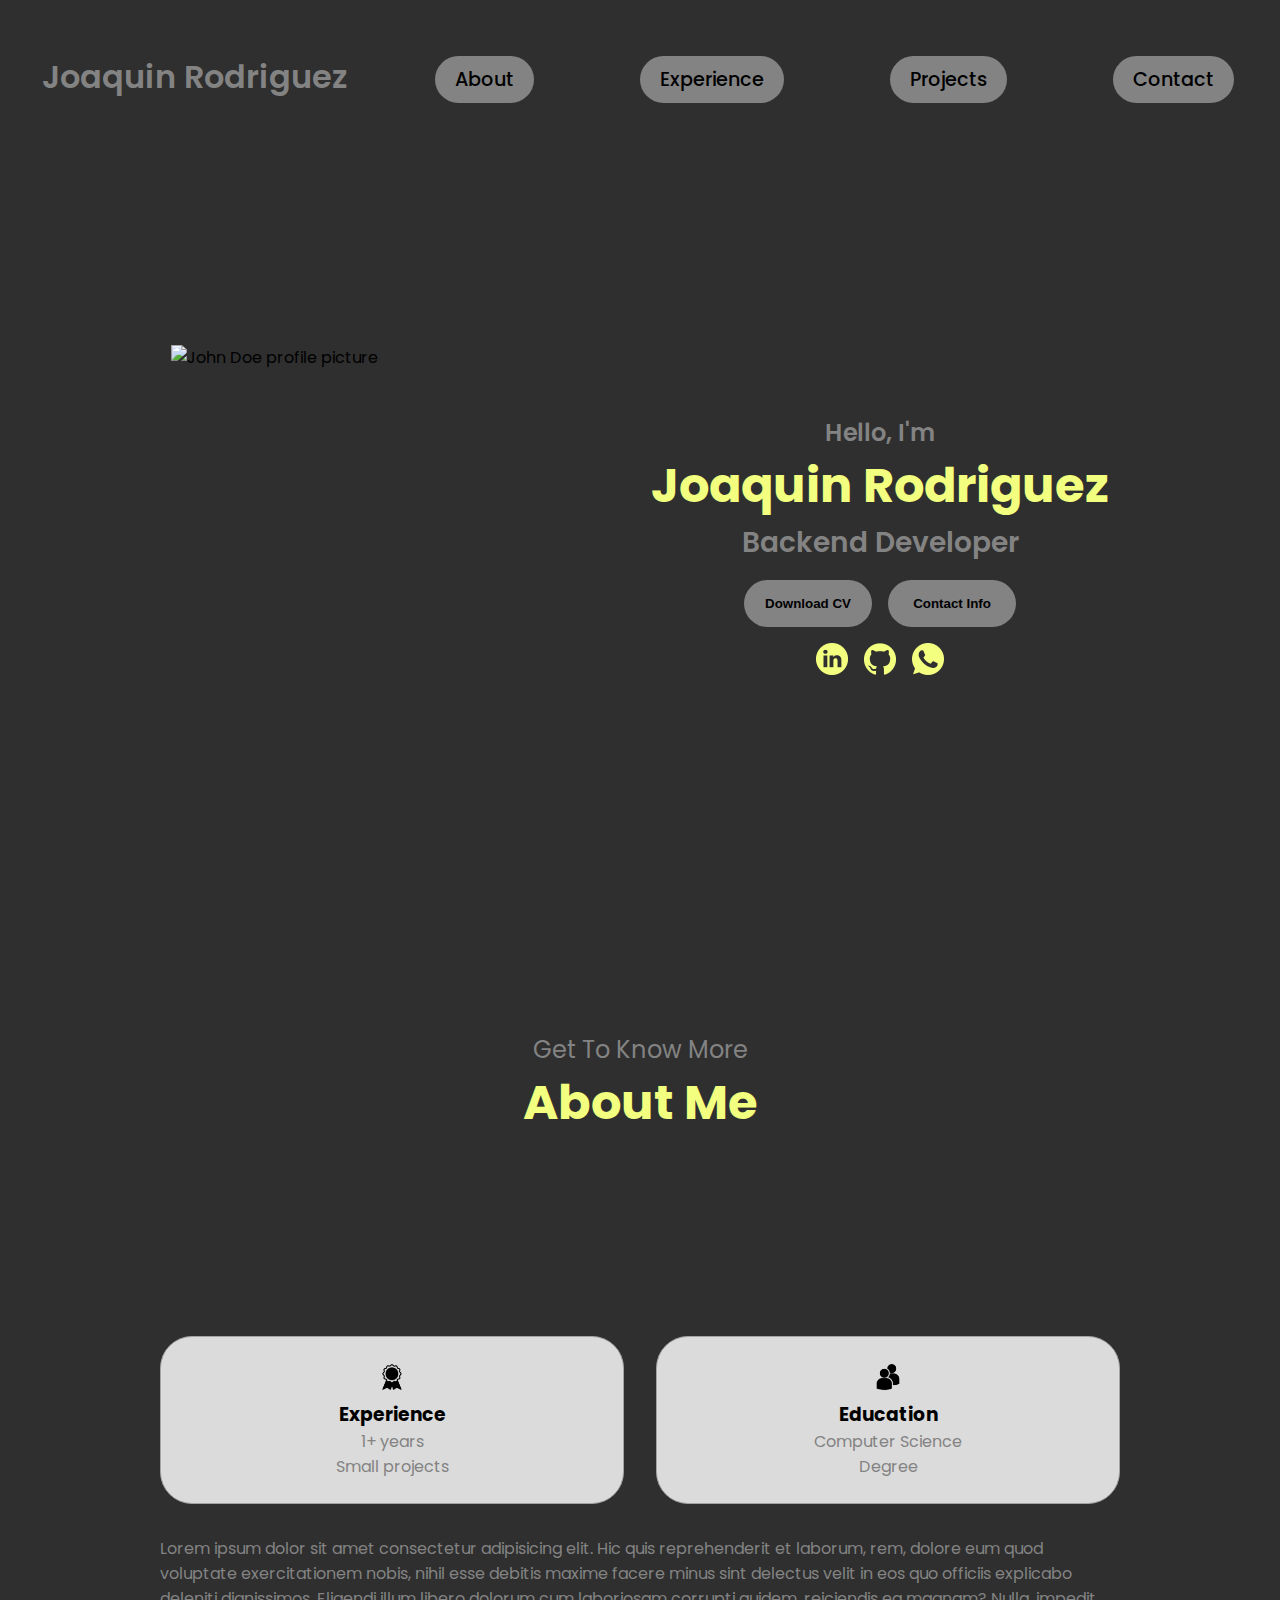
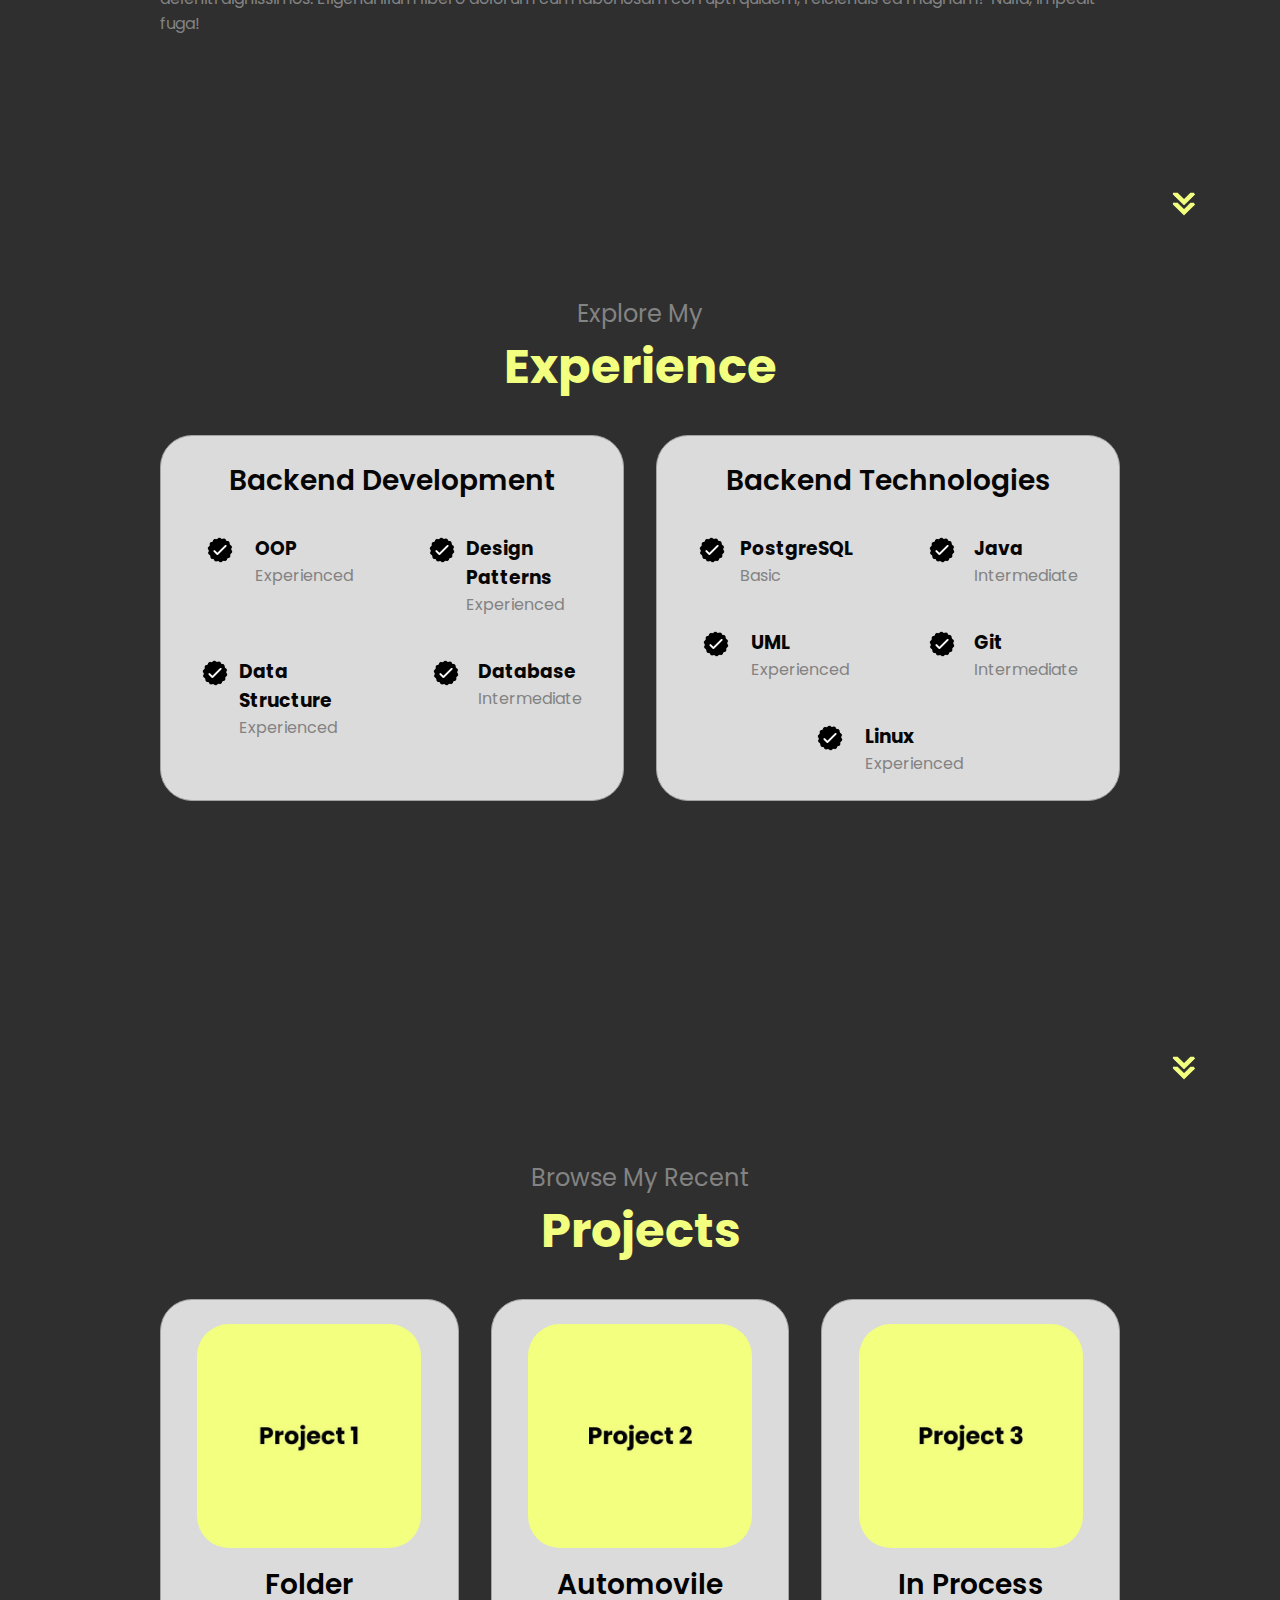
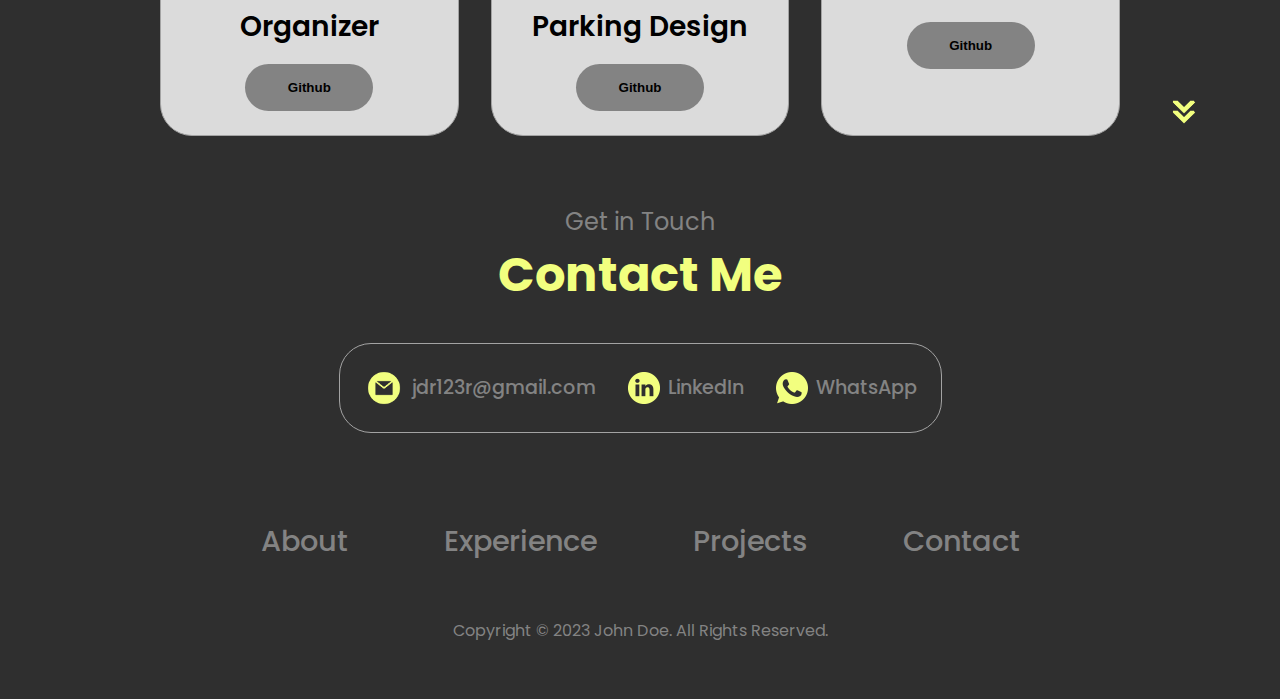
==== index.html @ 4658f5b2 "wip - not finished" ====
<!DOCTYPE html>
<html lang="en">
  <head>
    <meta charset="UTF-8" />
    <meta http-equiv="X-UA-Compatible" content="IE=edge" />
    <meta name="viewport" content="width=device-width, initial-scale=1.0" />
    <title>My Portfolio</title>
    <link rel="stylesheet" href="style.css" />
    <link rel="stylesheet" href="mediaqueries.css" />
  </head>
  <body>
    <nav id="desktop-nav">
      <div class="logo">Joaquin Rodriguez</div>
      <div>
        <ul class="nav-links">
          <li><a href="#about"      class="aboutnav">     About</a></li>
          <li><a href="#experience" class="experiencenav">Experience</a></li>
          <li><a href="#projects"   class="projectsnav">  Projects</a></li>
          <li><a href="#contact"    class="contactnav">   Contact</a></li>
        </ul>
      </div>
    </nav>
    <nav id="hamburger-nav">
      <div class="logo">John Doe</div>
      <div class="hamburger-menu">
        <div class="hamburger-icon" onclick="toggleMenu()">
          <span></span>
          <span></span>
          <span></span>
        </div>
        <div class="menu-links">
          <li><a href="#about" onclick="toggleMenu()">About</a></li>
          <li><a href="#experience" onclick="toggleMenu()">Experience</a></li>
          <li><a href="#projects" onclick="toggleMenu()">Projects</a></li>
          <li><a href="#contact" onclick="toggleMenu()">Contact</a></li>
        </div>
      </div>
    </nav>
    <section id="profile">
      <div class="section__pic-container">
        <img src="./assets/profile-pic.png" alt="John Doe profile picture" />
      </div>
      <div class="section__text">
        <p class="section__text__p1">Hello, I'm</p>
        <h1 class="title">Joaquin Rodriguez</h1>
        <p class="section__text__p2">Backend Developer</p>
        <div class="btn-container">
          <button
            class="btn btn-color-2"
            onclick="window.open('./assets/resume-example.pdf')"
          >
            Download CV
          </button>
          <button class="btn btn-color-1" onclick="location.href='./#contact'">
            Contact Info
          </button>
        </div>
        <div id="socials-container">
          <img
            src="./assets/linkedin.png"
            alt="My LinkedIn profile"
            class="icon"
            onclick= location.href='https://linkedin.com/in/joaco-rodriguez'
          />
          <img
            src="./assets/github.png"
            alt="My Github profile"
            class="icon"
            onclick="location.href= 'https://github.com/itsjoacor';"
          />
          <img
            src="./assets/whatsappicon.png"
            alt="Whstsapp redirecting"
            class="icon"
            onclick= "location.href= 'https://wa.me/+5491121865149/?text=Hi%20There!%20I%20am%20contacting%20you%20in%20regards%20to%20your%20developer%20portfolio./';"
            >
        </div>
      </div>
    </section>
    <section id="about">
      <p class="section__text__p1">Get To Know More</p>
      <h1 class="title">About Me</h1>
      <div class="section-container">
        <div class="about-details-container">
          <div class="about-containers">
            <div class="details-container">
              <img
                src="./assets/experience.png"
                alt="Experience icon"
                class="icon"
              />
              <h3>Experience</h3>
              <p>1+ years<br />Small projects</p>
            </div>
            <div class="details-container">
              <img
                src="./assets/education.png"
                alt="Education icon"
                class="icon"
              />
              <h3>Education</h3>
              <p>Computer Science<br />Degree</p>
            </div>
          </div>
          <div class="text-container">
            <p>
              Lorem ipsum dolor sit amet consectetur adipisicing elit. Hic quis
              reprehenderit et laborum, rem, dolore eum quod voluptate
              exercitationem nobis, nihil esse debitis maxime facere minus sint
              delectus velit in eos quo officiis explicabo deleniti dignissimos.
              Eligendi illum libero dolorum cum laboriosam corrupti quidem,
              reiciendis ea magnam? Nulla, impedit fuga!
            </p>
          </div>
        </div>
      </div>
      <img
        src="./assets/arrow.png"
        alt="Arrow icon"
        class="icon arrow"
        onclick="location.href='./#experience'"
      />
    </section>
    <section id="experience">
      <p class="section__text__p1">Explore My</p>
      <h1 class="title">Experience</h1>
      <div class="experience-details-container">
        <div class="about-containers">
          <div class="details-container">
            <h2 class="experience-sub-title">Backend Development</h2>
            <div class="article-container">
              <article>
                <img
                  src="./assets/checkmark.png"
                  alt="Experience icon"
                  class="icon"
                />
                <div>
                  <h3>OOP</h3>
                  <p>Experienced</p>
                </div>
              </article>
              <article>
                <img
                  src="./assets/checkmark.png"
                  alt="Experience icon"
                  class="icon"
                />
                <div>
                  <h3>Design Patterns</h3>
                  <p>Experienced</p>
                </div>
              </article>
              <article>
                <img
                  src="./assets/checkmark.png"
                  alt="Experience icon"
                  class="icon"
                />
                <div>
                  <h3>Data Structure</h3>
                  <p>Experienced</p>
                </div>
              </article>
              <article>
                <img
                  src="./assets/checkmark.png"
                  alt="Experience icon"
                  class="icon"
                />
                <div>
                  <h3>Database</h3>
                  <p>Intermediate</p>
                </div>
              </article>

            </div>
          </div>
<!-- Starts secondary box-->
          <div class="details-container">
            <h2 class="experience-sub-title">Backend Technologies</h2>
            <div class="article-container">
              <article>
                <img
                  src="./assets/checkmark.png"
                  alt="Experience icon"
                  class="icon"
                />
                <div>
                  <h3>PostgreSQL</h3>
                  <p>Basic</p>
                </div>
              </article>
              <article>
                <img
                  src="./assets/checkmark.png"
                  alt="Experience icon"
                  class="icon"
                />
                <div>
                  <h3>Java</h3>
                  <p>Intermediate</p>
                </div>
              </article>
              <article>
                <img
                  src="./assets/checkmark.png"
                  alt="Experience icon"
                  class="icon"
                />
                <div>
                  <h3>UML</h3>
                  <p>Experienced</p>
                </div>
              </article>
              <article>
                <img
                  src="./assets/checkmark.png"
                  alt="Experience icon"
                  class="icon"
                />
                <div>
                  <h3>Git</h3>
                  <p>Intermediate</p>
                </div>
              </article>
              <article>
                <img
                  src="./assets/checkmark.png"
                  alt="Experience icon"
                  class="icon"
                />
                <div>
                  <h3>Linux</h3>
                  <p>Experienced</p>
                </div>
              </article>
            </div>
          </div>
        
        </div>
      </div>
      <img
        src="./assets/arrow.png"
        alt="Arrow icon"
        class="icon arrow"
        onclick="location.href='./#projects'"
      />
    </section>
    <section id="projects">
      <p class="section__text__p1">Browse My Recent</p>
      <h1 class="title">Projects</h1>
      <div class="experience-details-container">
        <div class="about-containers">
          <div class="details-container color-container">
            <div class="article-container">
              <img
                src="./assets/project-1.jpg"
                alt="Project 1"
                class="project-img"
              />
            </div>
            <h2 class="experience-sub-title project-title">Folder Organizer</h2>
            <div class="btn-container">
              <button
                class="btn btn-color-2 project-btn"
                onclick="location.href='https://github.com/itsjoacor/FolderOrganizer';"
              >
                Github
              </button>
            </div>
          </div>
          <div class="details-container color-container">
            <div class="article-container">
              <img
                src="./assets/project-2.jpg"
                alt="Project 2"
                class="project-img"
              />
            </div>
            <h2 class="experience-sub-title project-title">Automovile Parking Design</h2>
            <div class="btn-container">
              <button
                class="btn btn-color-2 project-btn"
                onclick="location.href='https://github.com/itsjoacor/SEM';"
              >
                Github
              </button>
            </div>
          </div>
          <div class="details-container color-container">
            <div class="article-container">
              <img
                src="./assets/project-3.jpg"
                alt="Project 3"
                class="project-img"
              />
            </div>
            <h2 class="experience-sub-title project-title">In Process</h2>
            <div class="btn-container">
              <button
                class="btn btn-color-2 project-btn"
                onclick="location.href='https://github.com/'"
              >
                Github
              </button>
            </div>
          </div>
        </div>
      </div>
      <img
        src="./assets/arrow.png"
        alt="Arrow icon"
        class="icon arrow"
        onclick="location.href='./#contact'"
      />
    </section>
    <section id="contact">
      <p class="section__text__p1">Get in Touch</p>
      <h1 class="title">Contact Me</h1>
      <div class="contact-info-upper-container">
        <div class="contact-info-container">
          <img
            src="./assets/email.png"
            alt="Email icon"
            class="icon contact-icon email-icon"
          />
          <p><a href="mailto:jdr123r@gmail.com">jdr123r@gmail.com</a></p>
        </div>
        <div class="contact-info-container">
          <img
            src="./assets/linkedin.png"
            alt="LinkedIn icon"
            class="icon contact-icon"
          />
          <p><a href="https://linkedin.com/in/joaco-rodriguez">LinkedIn</a></p>
        </div>
        <div class="contact-info-container">
          <img
            src="./assets/whatsappicon.png"
            alt="Whatsapp icon"
            class="icon contact-icon"
          />
          <p><a href="https://wa.me/+5491121865149/?text=Hi%20There!%20I%20am%20contacting%20you%20in%20regards%20to%20your%20developer%20portfolio./
            ">WhatsApp</a></p>
        </div>
      </div>
    </section>
    <footer>
      <nav>
        <div class="nav-links-container">
          <ul class="nav-links">
            <li><a href="#about">About</a></li>
            <li><a href="#experience">Experience</a></li>
            <li><a href="#projects">Projects</a></li>
            <li><a href="#contact">Contact</a></li>
          </ul>
        </div>
      </nav>
      <p>Copyright &#169; 2023 John Doe. All Rights Reserved.</p>
    </footer>
    <script src="script.js"></script>
  </body>
</html>
---- style.css ----
/* GENERAL */

@import url("https://fonts.googleapis.com/css2?family=Poppins:wght@300;400;500;600&display=swap");

* {
  margin: 0;
  padding: 0;
}

body {
  font-family: "Poppins", sans-serif;
  background-color: rgb(47, 47, 47);
}

html {
  scroll-behavior: smooth;
}

p {
  color: rgb(131, 131, 131);
}

h1{
  color: rgb(242, 255, 127);
}

/*h3{
 color: rgb(242, 255, 127);
}*/


/* TRANSITION */

a,
.btn {
  transition: all 300ms ease;
}


/* DESKTOP NAV */
a {
  color: rgb(131, 131, 131);
  text-decoration: none;
  text-decoration-color: rgb(242, 255, 127);
  padding-inline: 10;
  font-weight: 500;
  
}

a:hover {
  color: rgb(242, 255, 127);
  text-decoration: none;
  text-underline-offset: 1rem;
  text-decoration-color: rgb(242, 255, 127);
}

nav,
.nav-links{
  display: flex;
}

nav {
  justify-content: space-around;
  align-items: center;
  height: 17vh;
  color: rgb(131, 131, 131);
}

.nav-links{
  gap: 6rem;
  list-style: none;
  font-size: 1.8rem;
  
}
.aboutnav, .experiencenav, .projectsnav, .contactnav{
  padding: 10px 20px;
  font-size: 1.2rem;
  font-weight: 500;
  color: black;
  background-color: rgb(131, 131, 131);;
  text-align: center;
  text-decoration: none;
  border-radius: 26px; /* Half of the height to make it fully rounded on top and bottom */
  border: none;
  cursor: pointer;
  transition: background-color 0.3s;
  margin: 5px; /* Adding some space between the buttons */

}
.aboutnav:hover, .experiencenav:hover, .projectsnav:hover, .contactnav:hover{
  background-color:rgb(242, 255, 127);
  color: black;

}



.logo {
  font-size: 2rem;
  font-weight: 600;
}

.logo:hover {
  cursor: default;
}

/* HAMBURGER MENU */

#hamburger-nav {
  display: none;
}

.hamburger-menu {
  position: relative;
  display: inline-block;
}

.hamburger-icon {
  display: flex;
  flex-direction: column;
  justify-content: space-between;
  height: 24px;
  width: 30px;
  cursor: pointer;
}

.hamburger-icon span {
  width: 100%;
  height: 2px;
  background-color: rgb(242, 255, 127);
  transition: all 0.3 ease-in-out;
}

.menu-links {
  position: absolute;
  top: 100%;
  right: 0;
  background-color: rgb(63, 60, 60);
  width: fit-content;
  max-height: 0;
  overflow: hidden;
  transition: all 0.3 ease-in-out;
}

.menu-links a {
  display: block;
  padding: 10px;
  text-align: center;
  font-size: 1.5rem;
  color: rgb(131, 131, 131);
  text-decoration: none;
  transition: all 0.3 ease-in-out;

}

.menu-links a:hover{
  color: rgb(242, 255, 127);
  text-decoration: underline;
  text-underline-offset: 1rem;
  text-decoration-color: rgb(242, 255, 127);
}

.menu-links li {
  list-style: none;
}

.menu-links.open {
  max-height: 300px;
}

.hamburger-icon.open span:first-child {
  transform: rotate(45deg) translate(10px, 5px);
}

.hamburger-icon.open span:nth-child(2) {
  opacity: 0;
}

.hamburger-icon.open span:last-child {
  transform: rotate(-45deg) translate(10px, -5px);
}

.hamburger-icon span:first-child {
  transform: none;
}

.hamburger-icon span:first-child {
  opacity: 1;
}

.hamburger-icon span:first-child {
  transform: none;
}

/* SECTIONS */

section {
  padding-top: 4vh;
  height: 96vh;
  margin: 0 10rem;
  box-sizing: border-box;
  min-height: fit-content;
}

.section-container {
  display: flex;
}

/* PROFILE SECTION */

#profile {
  display: flex;
  justify-content: center;
  gap: 5rem;
  height: 80vh;
}

.section__pic-container {
  display: flex;
  height: 400px;
  width: 400px;
  margin: auto 0;
}

.section__text {
  align-self: center;
  text-align: center;
}

.section__text p {
  font-weight: 600;
}

.section__text__p1 {
  text-align: center;
  font-size: 1.5rem;
}

.section__text__p2 {
  font-size: 1.75rem;
  margin-bottom: 1rem;
}

.title {
  font-size: 3rem;
  text-align: center;
  margin-bottom: none;
  margin-top: none;
}

#socials-container {
  display: flex;
  justify-content: center;
  margin-top: 1rem;
  gap: 1rem;
}

/* ICONS */

.icon {
  cursor: pointer;
  height: 2rem;
  color: rgb(242, 255, 127);
}

/* BUTTONS */

.btn-container {
  display: flex;
  justify-content: center;
  gap: 1rem;
}

.btn {
  font-weight: 600;
  transition: all 300ms ease;
  padding: 1rem;
  width: 8rem;
  border-radius: 2rem;
}

.btn-color-1,
.btn-color-2 {

  border: rgb(40, 39, 39);
  background-color: rgb(131, 131, 131)
}

.btn-color-1:hover,
.btn-color-2:hover {
  cursor: pointer;
  background-color: rgb(242, 255, 127);
}

.btn-container {
  gap: 1rem;
}

/* ABOUT SECTION */

#about {
  position: relative;
}

.about-containers {
  gap: 2rem;
  margin-bottom: 2rem;
  margin-top: 2rem;
}

.about-details-container {
  justify-content: center;
  flex-direction: column;
}

.about-containers,
.about-details-container {
  display: flex;
}

.about-pic {
  border-radius: 2rem;
}

.arrow {
  position: absolute;
  right: -5rem;
  bottom: 2.5rem;
}

.details-container {
  padding: 1.5rem;
  flex: 1;
  background: rgb(219, 219, 219);
  border-radius: 2rem;
  border: rgb(10, 10, 10) 0.1rem solid;
  border-color: rgb(163, 163, 163);
  text-align: center;
}

.section-container {
  gap: 4rem;
  height: 80%;
}

.section__pic-container {
  height: 400px;
  width: 400px;
  margin: auto 0;
}

/* EXPERIENCE SECTION */

#experience {
  position: relative;
  margin-bottom: 0px;
}

.experience-sub-title {
  color: rgb(7, 6, 6);
  font-weight: 600;
  font-size: 1.75rem;
  margin-bottom: 2rem;
}

.experience-details-container {
  display: flex;
  justify-content: center;
  flex-direction: column;
  color: rgb(7, 6, 6);

}

.article-container {
  display: flex;
  text-align: initial;
  flex-wrap: wrap;
  flex-direction: row;
  gap: 2.5rem;
  justify-content: space-around;
}

article {
  display: flex;
  width: 10rem;
  justify-content: space-around;
  gap: 0.5rem;
}

article .icon {
  cursor: default;
}

/* PROJECTS SECTION */

#projects {
  position: relative;
}

.color-container {
  border-color: rgb(163, 163, 163);
  background: rgb(219, 219, 219);
}

.project-img {
  border-radius: 2rem;
  width: 90%;
  height: 90%;
}

.project-title {
  margin: 1rem;
  color: black;
}

.project-btn {
  color: black;
  border-color: rgb(163, 163, 163);
}

/* CONTACT */

#contact {
  display: flex;
  justify-content: center;
  flex-direction: column;
  height: 70vh;
}

.contact-info-upper-container {
  display: flex;
  justify-content: center;
  border-radius: 2rem;
  border: rgb(53, 53, 53) 0.1rem solid;
  border-color: rgb(163, 163, 163);
  background: (250, 250, 250);
  margin: 2rem auto;
  padding: 0.5rem;
}

.contact-info-container {
  display: flex;
  align-items: center;
  justify-content: center;
  gap: 0.5rem;
  margin: 1rem;
}

.contact-info-container p {
  font-size: larger;
}

.contact-icon {
  cursor: default;
}

.email-icon {
  height: 2.5rem;
}

/* FOOTER SECTION */

footer {
  height: 26vh;
  margin: 0 1rem;
}

footer p {
  text-align: center;
}
---- mediaqueries.css ----
@media screen and (max-width: 1400px) {
  #profile {
    height: 83vh;
    margin-bottom: 6rem;
  }
  .about-containers {
    flex-wrap: wrap;
  }
  #contact,
  #projects {
    height: fit-content;
  }
}

@media screen and (max-width: 1200px) {
  #desktop-nav {
    display: none;
  }
  #hamburger-nav {
    display: flex;
  }
  #experience,
  .experience-details-container {
    margin-top: 2rem;
  }
  #profile,
  .section-container {
    display: block;
  }
  .arrow {
    display: none;
  }
  section,
  .section-container {
    height: fit-content;
  }
  section {
    margin: 0 5%;
  }
  .section__pic-container {
    width: 275px;
    height: 275px;
    margin: 0 auto 2rem;
  }
  .about-containers {
    margin-top: 0;
  }
}

@media screen and (max-width: 600px) {
  #contact,
  footer {
    height: 40vh;
  }
  #profile {
    height: 83vh;
    margin-bottom: 0;
  }
  article {
    font-size: 1rem;
  }
  footer nav {
    height: fit-content;
    margin-bottom: 2rem;
  }
  .about-containers,
  .contact-info-upper-container,
  .btn-container {
    flex-wrap: wrap;
  }
  .contact-info-container {
    margin: 0;
  }
  .contact-info-container p,
  .nav-links li a {
    font-size: 1rem;
  }
  .experience-sub-title {
    font-size: 1.25rem;
  }
  .logo {
    font-size: 1.5rem;
  }
  .nav-links {
    flex-direction: column;
    gap: 0.5rem;
    text-align: center;
  }
  .section__pic-container {
    width: auto;
    height: 46vw;
    justify-content: center;
  }
  .section__text__p2 {
    font-size: 1.25rem;
  }
  .title {
    font-size: 2rem;
  }
  .text-container {
    text-align: justify;
  }
}
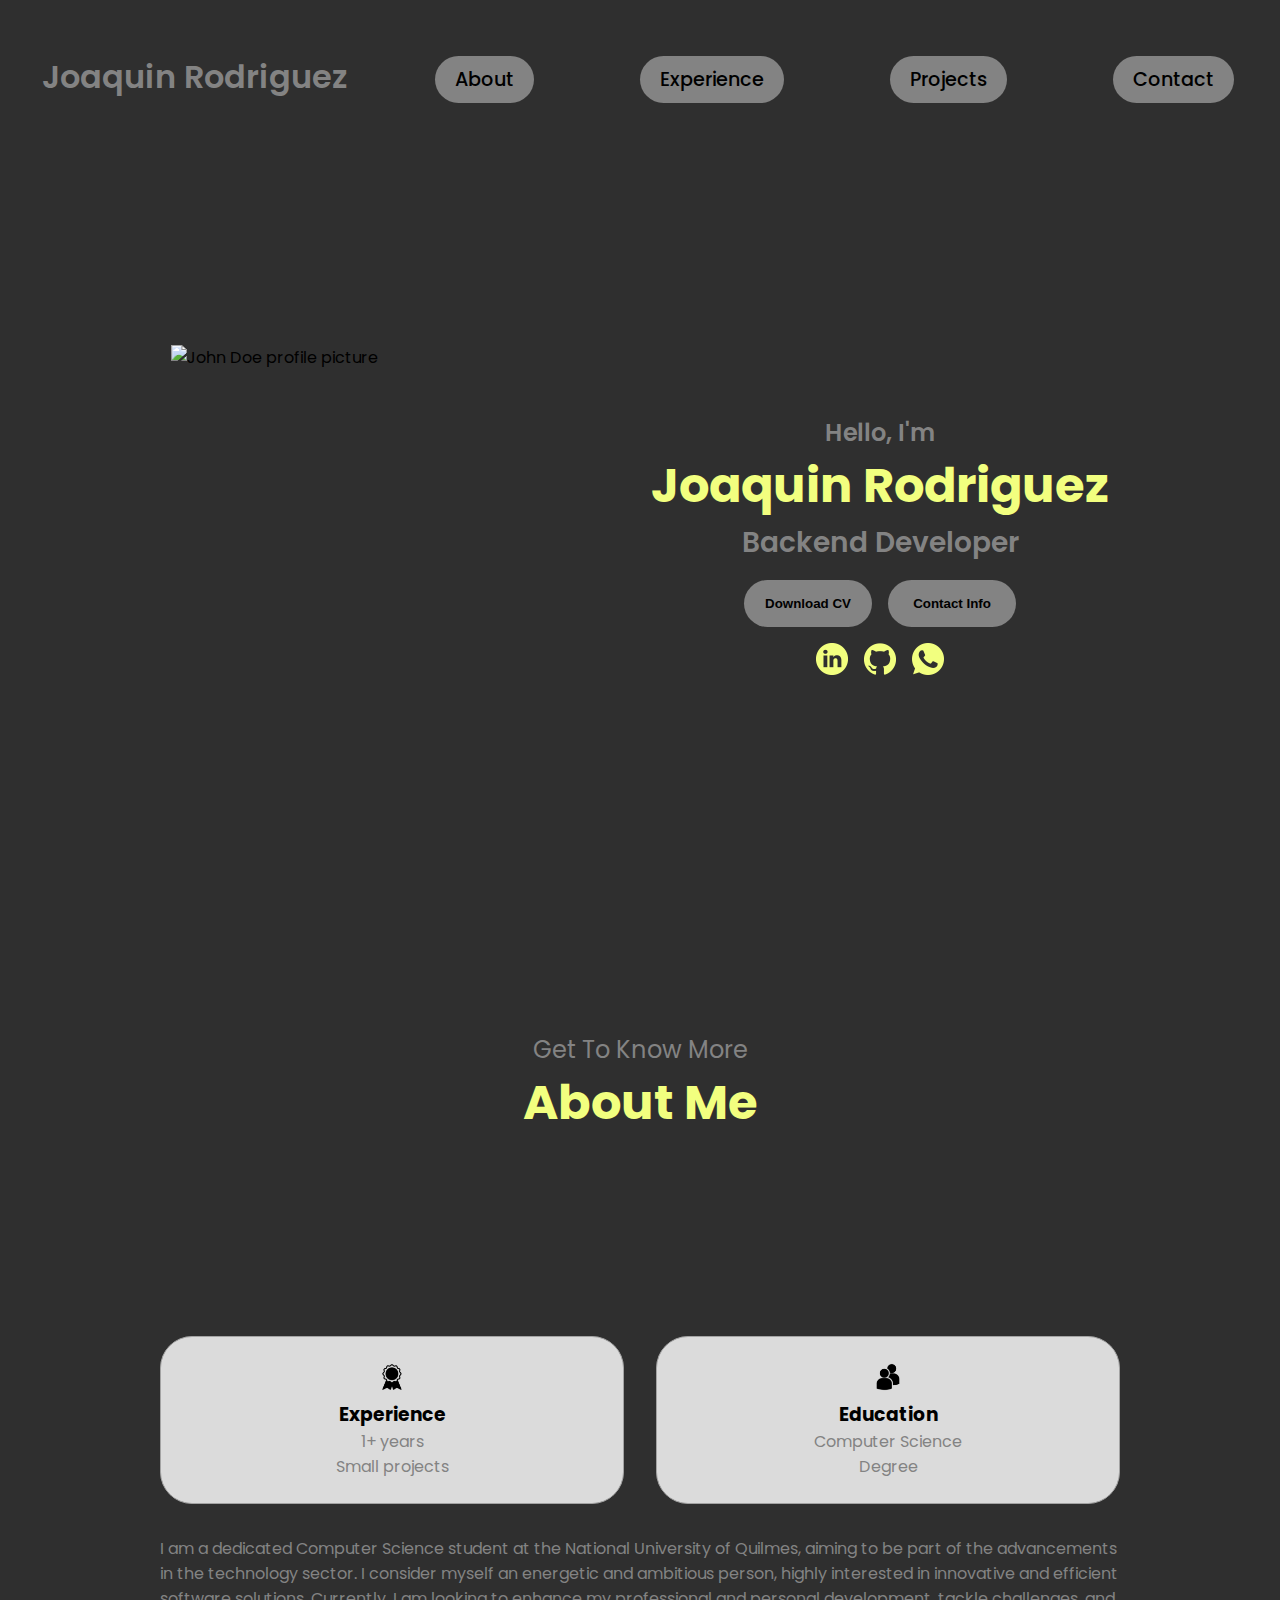
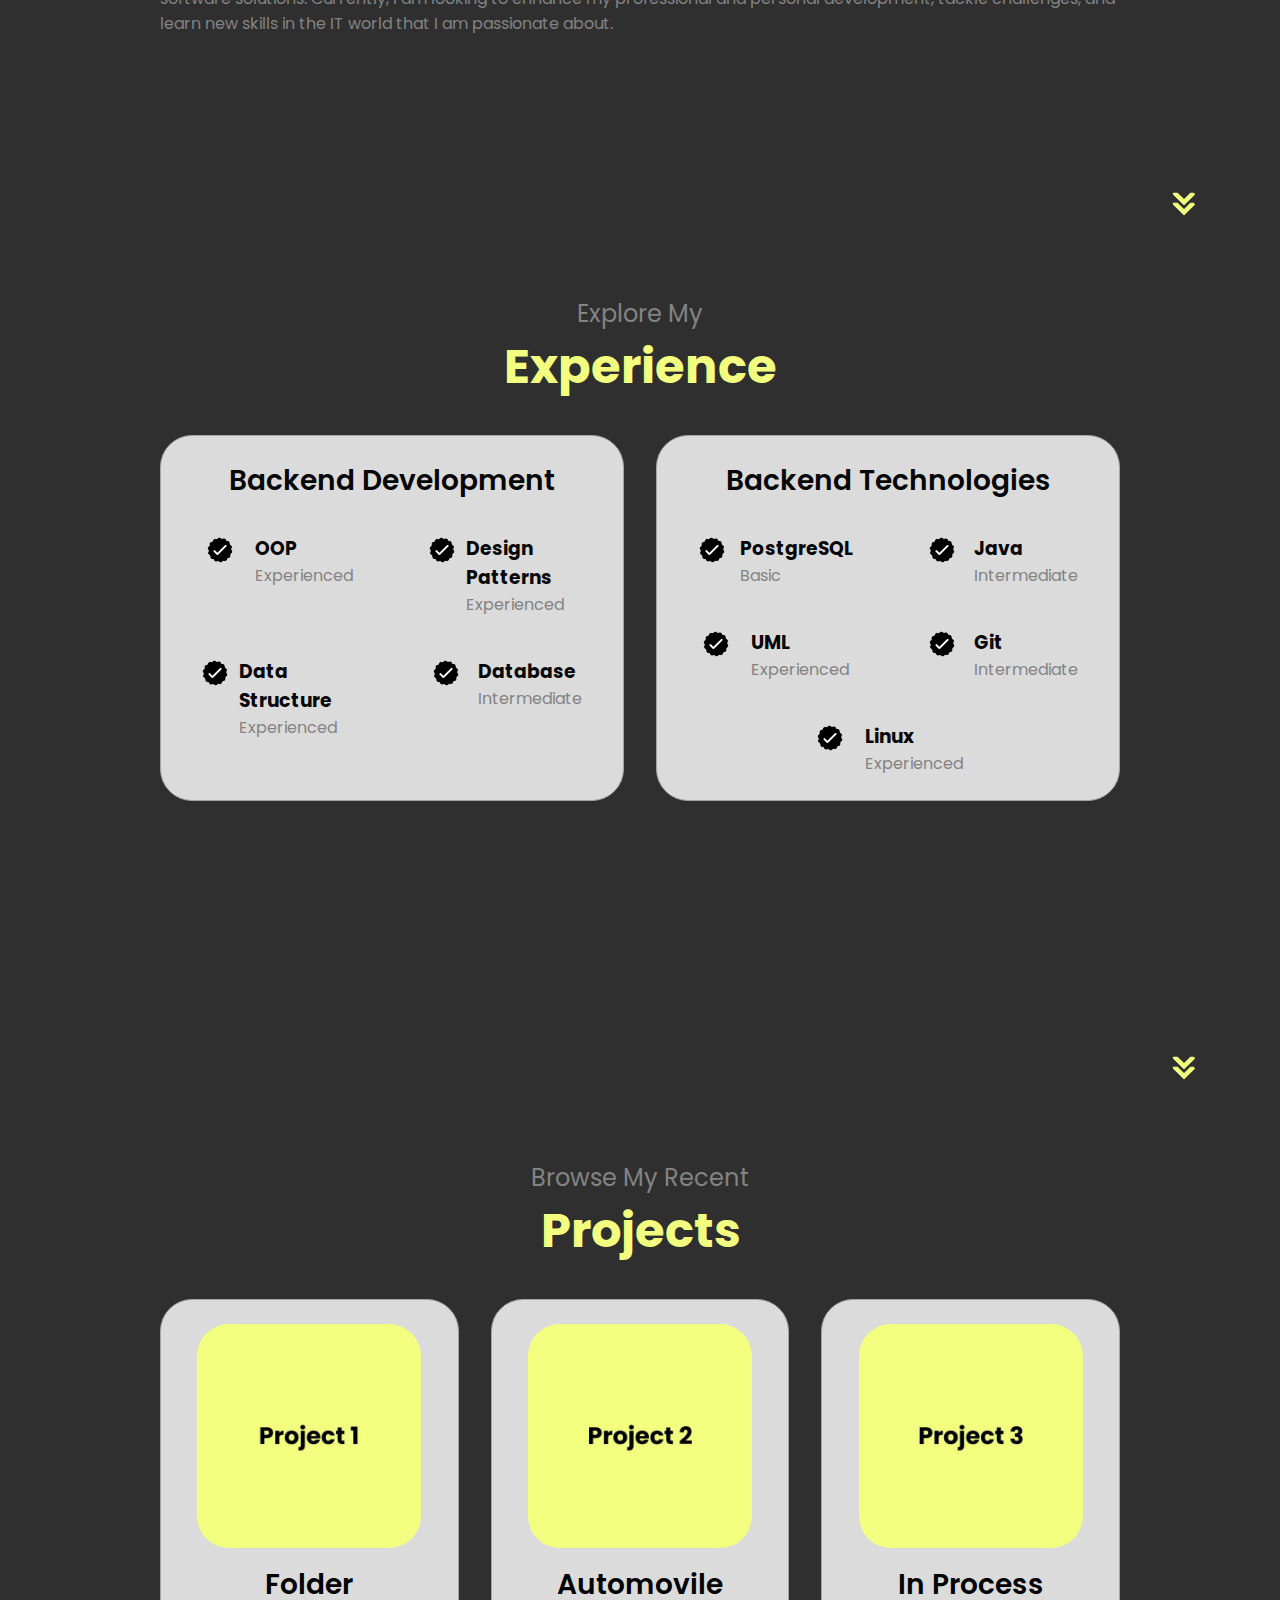
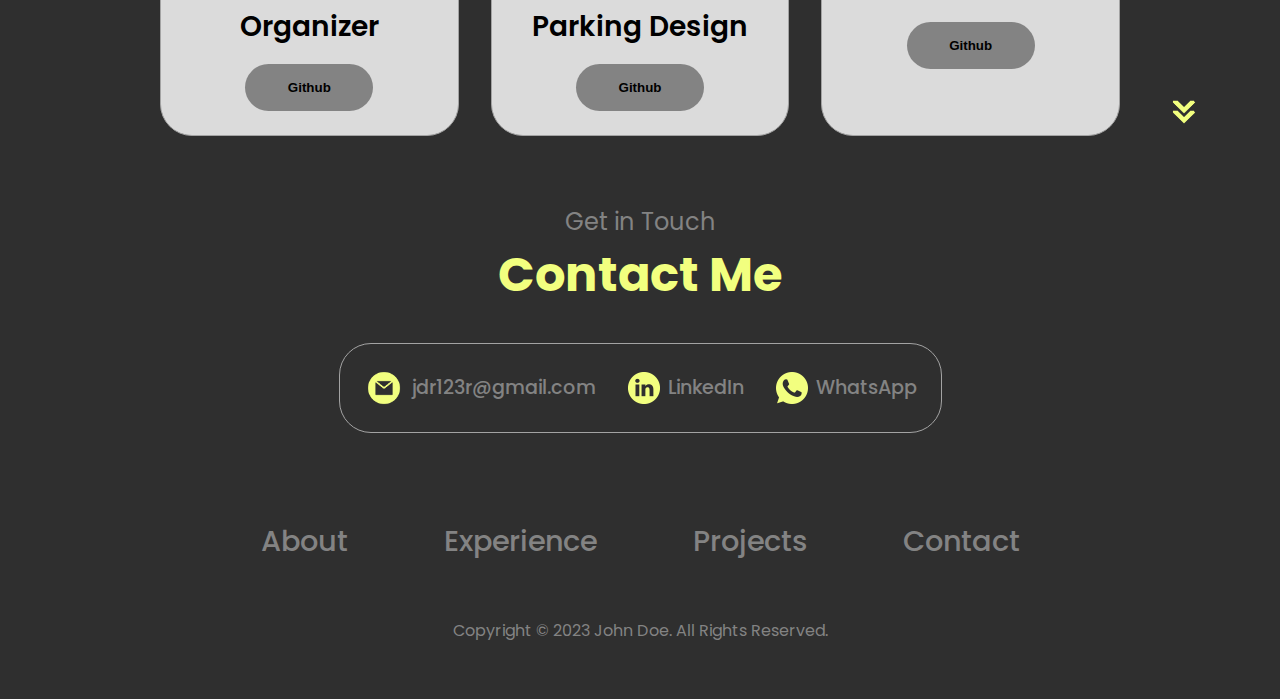
==== commit f4ecd888: "Update index.html" ====
--- a/index.html
+++ b/index.html
@@ -21,7 +21,7 @@
       </div>
     </nav>
     <nav id="hamburger-nav">
-      <div class="logo">John Doe</div>
+      <div class="logo">Joaquin Rodriguez</div>
       <div class="hamburger-menu">
         <div class="hamburger-icon" onclick="toggleMenu()">
           <span></span>
@@ -104,12 +104,11 @@
           </div>
           <div class="text-container">
             <p>
-              Lorem ipsum dolor sit amet consectetur adipisicing elit. Hic quis
-              reprehenderit et laborum, rem, dolore eum quod voluptate
-              exercitationem nobis, nihil esse debitis maxime facere minus sint
-              delectus velit in eos quo officiis explicabo deleniti dignissimos.
-              Eligendi illum libero dolorum cum laboriosam corrupti quidem,
-              reiciendis ea magnam? Nulla, impedit fuga!
+              I am a dedicated Computer Science student at the National University of Quilmes, 
+              aiming to be part of the advancements in the technology sector. 
+              I consider myself an energetic and ambitious person, highly interested in innovative and efficient software solutions.
+              Currently, I am looking to enhance my professional and personal development, tackle challenges, 
+              and learn new skills in the IT world that I am passionate about.
             </p>
           </div>
         </div>
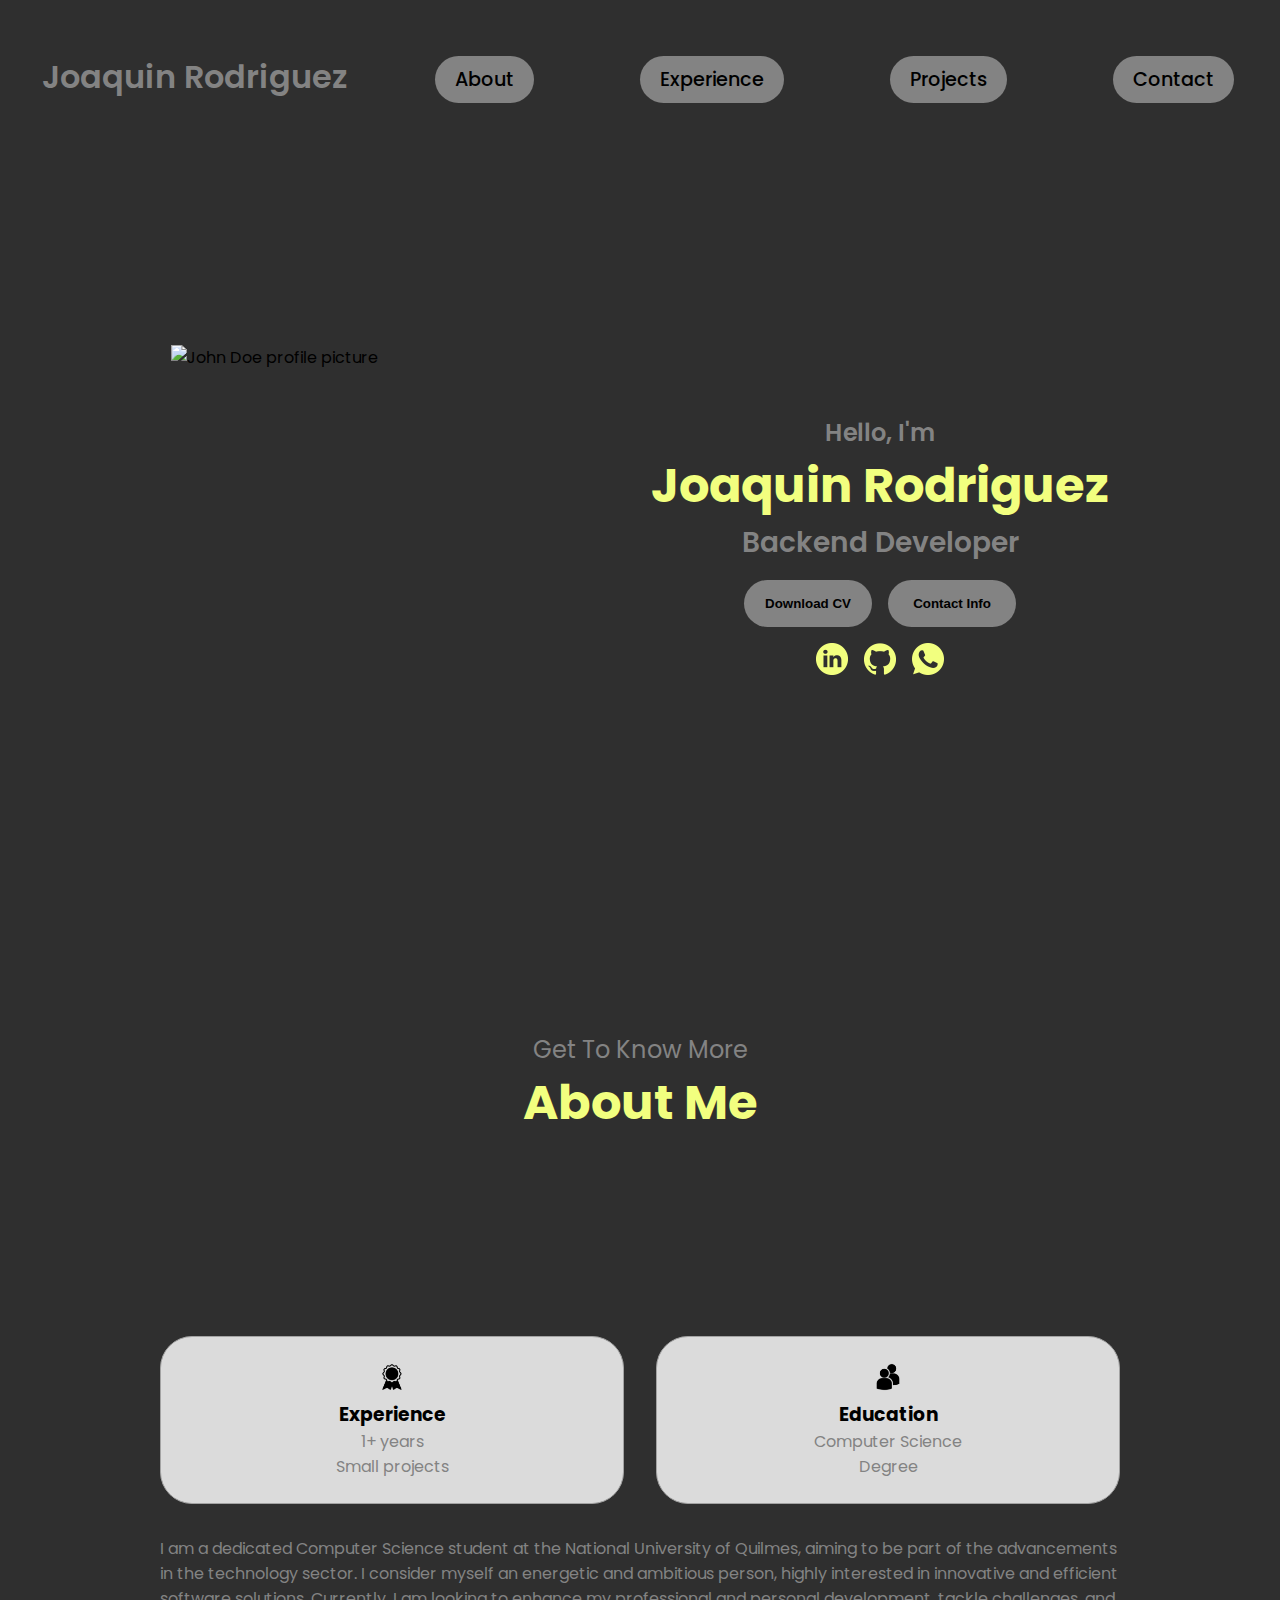
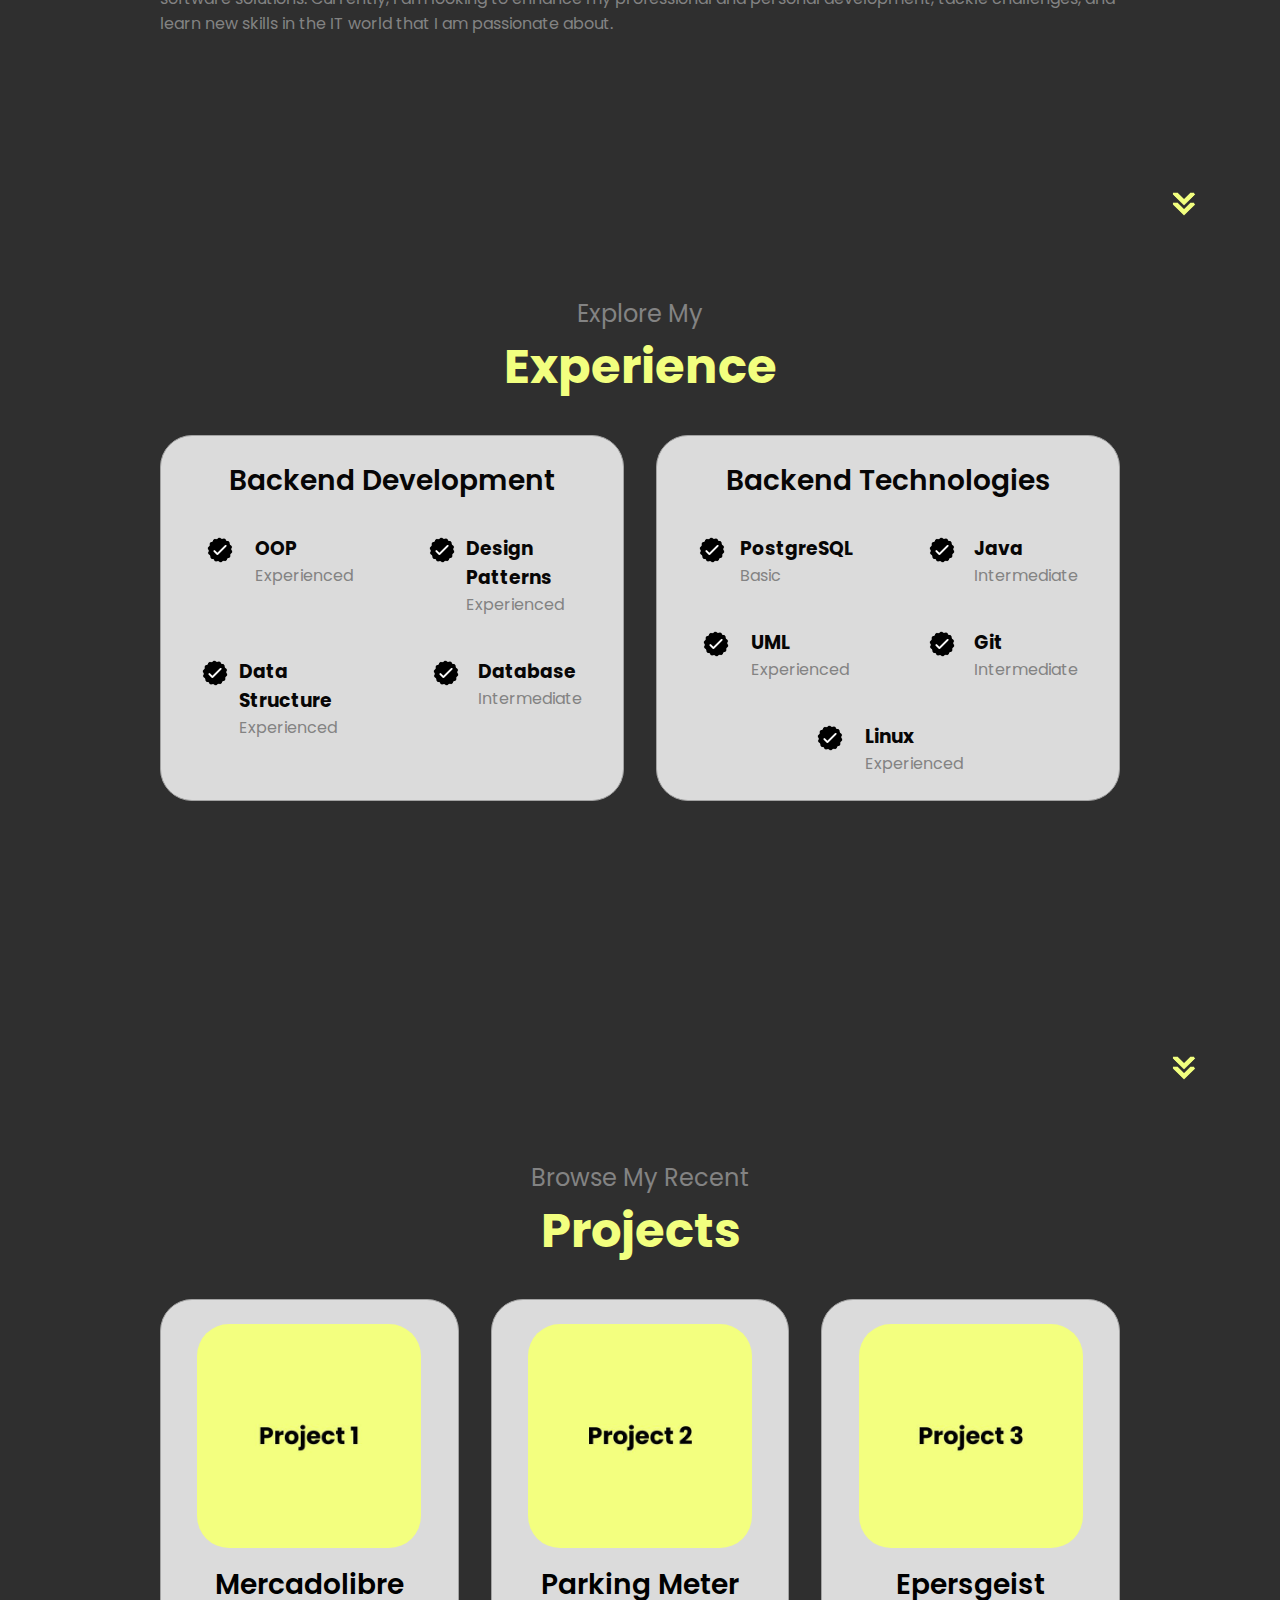
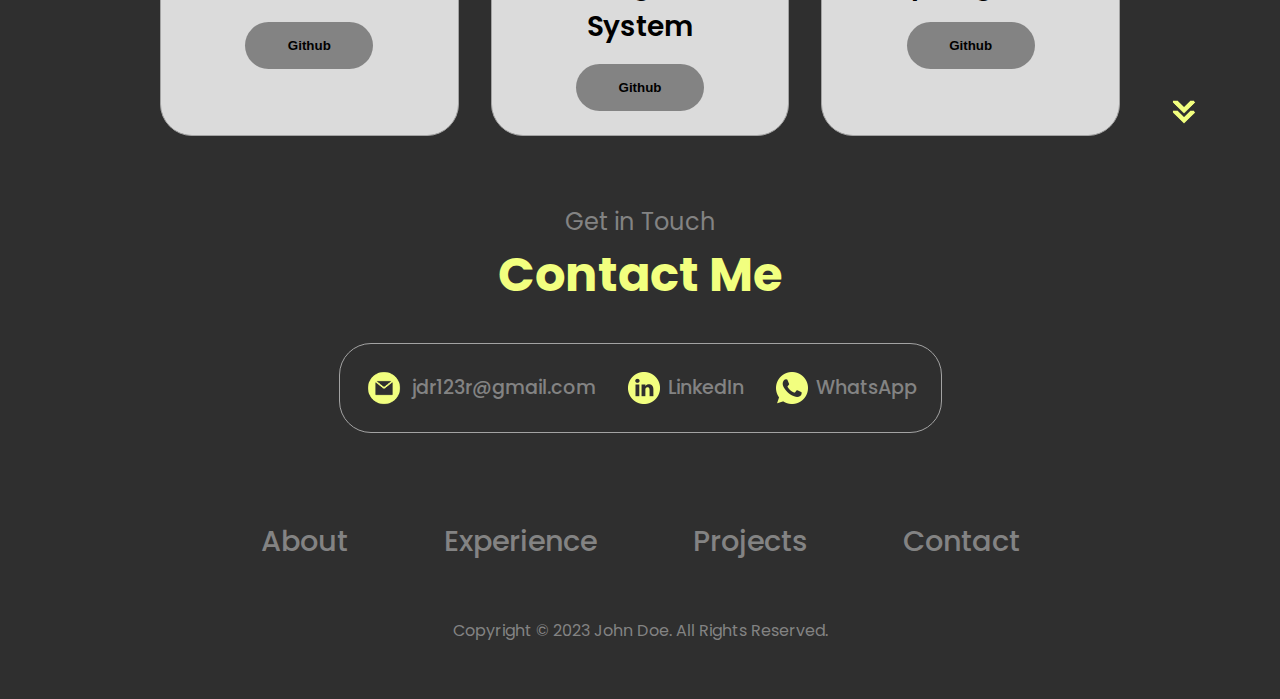
==== commit 9afef5d6: "wip - almost finished-details" ====
--- a/index.html
+++ b/index.html
@@ -259,11 +259,11 @@
                 class="project-img"
               />
             </div>
-            <h2 class="experience-sub-title project-title">Folder Organizer</h2>
+            <h2 class="experience-sub-title project-title">Mercadolibre</h2>
             <div class="btn-container">
               <button
                 class="btn btn-color-2 project-btn"
-                onclick="location.href='https://github.com/itsjoacor/FolderOrganizer';"
+                onclick="location.href='https://github.com/itsjoacor/MercadoLibre';"
               >
                 Github
               </button>
@@ -277,11 +277,11 @@
                 class="project-img"
               />
             </div>
-            <h2 class="experience-sub-title project-title">Automovile Parking Design</h2>
+            <h2 class="experience-sub-title project-title">Parking Meter System</h2>
             <div class="btn-container">
               <button
                 class="btn btn-color-2 project-btn"
-                onclick="location.href='https://github.com/itsjoacor/SEM';"
+                onclick="location.href='https://github.com/itsjoacor/PMS';"
               >
                 Github
               </button>
@@ -295,11 +295,11 @@
                 class="project-img"
               />
             </div>
-            <h2 class="experience-sub-title project-title">In Process</h2>
+            <h2 class="experience-sub-title project-title">Epersgeist</h2>
             <div class="btn-container">
               <button
                 class="btn btn-color-2 project-btn"
-                onclick="location.href='https://github.com/'"
+                onclick="location.href='https://github.com/itsjoacor/Epersgeist'"
               >
                 Github
               </button>
@@ -340,8 +340,8 @@
             alt="Whatsapp icon"
             class="icon contact-icon"
           />
-          <p><a href="https://wa.me/+5491121865149/?text=Hi%20There!%20I%20am%20contacting%20you%20in%20regards%20to%20your%20developer%20portfolio./
-            ">WhatsApp</a></p>
+          <p><a href="https://wa.me/+5491121865149/?text=Hi%20there!%20I%20am%20contacting%20you%20regarding%20your%20developer%20portfolio.%20We%20would%20like%20to%20schedule%20a%20meeting%20and%20get%20to%20know%20you.%20What%20is%20your%20availability?">WhatsApp</a></p>
+
         </div>
       </div>
     </section>
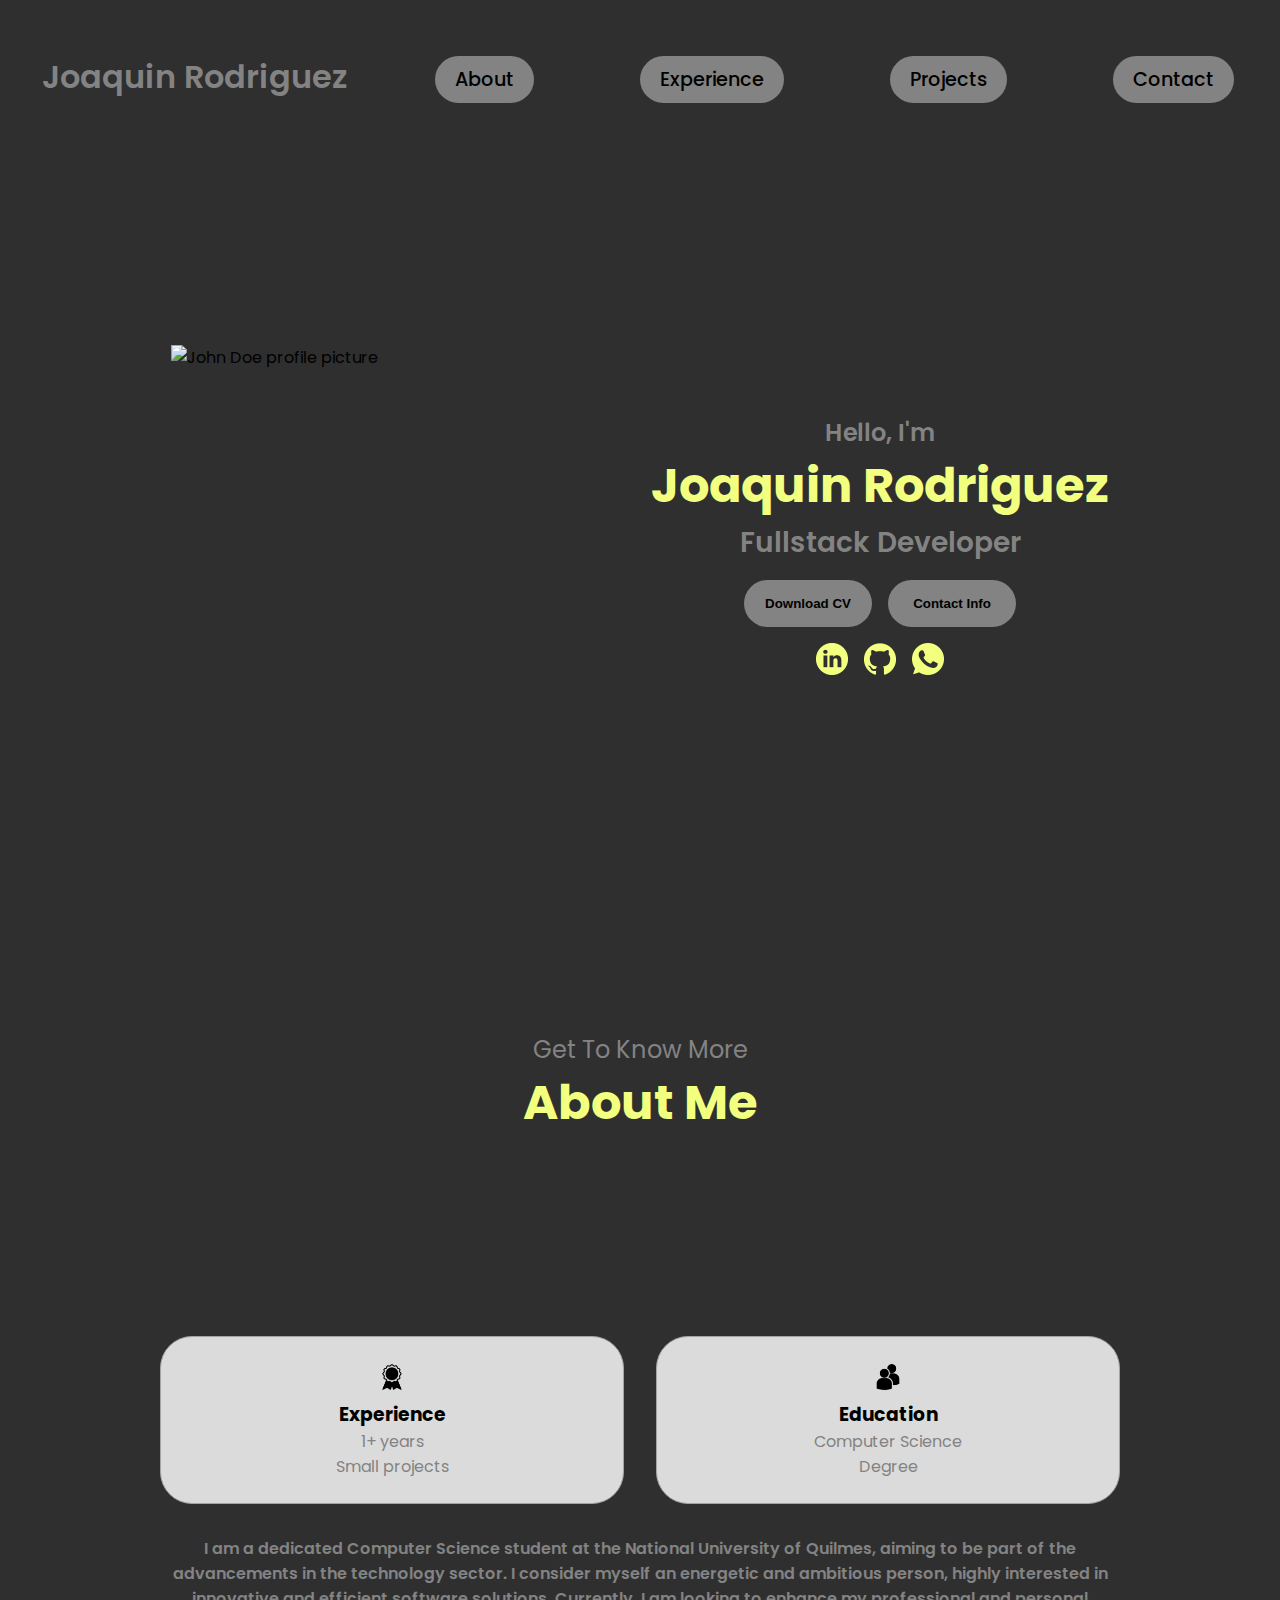
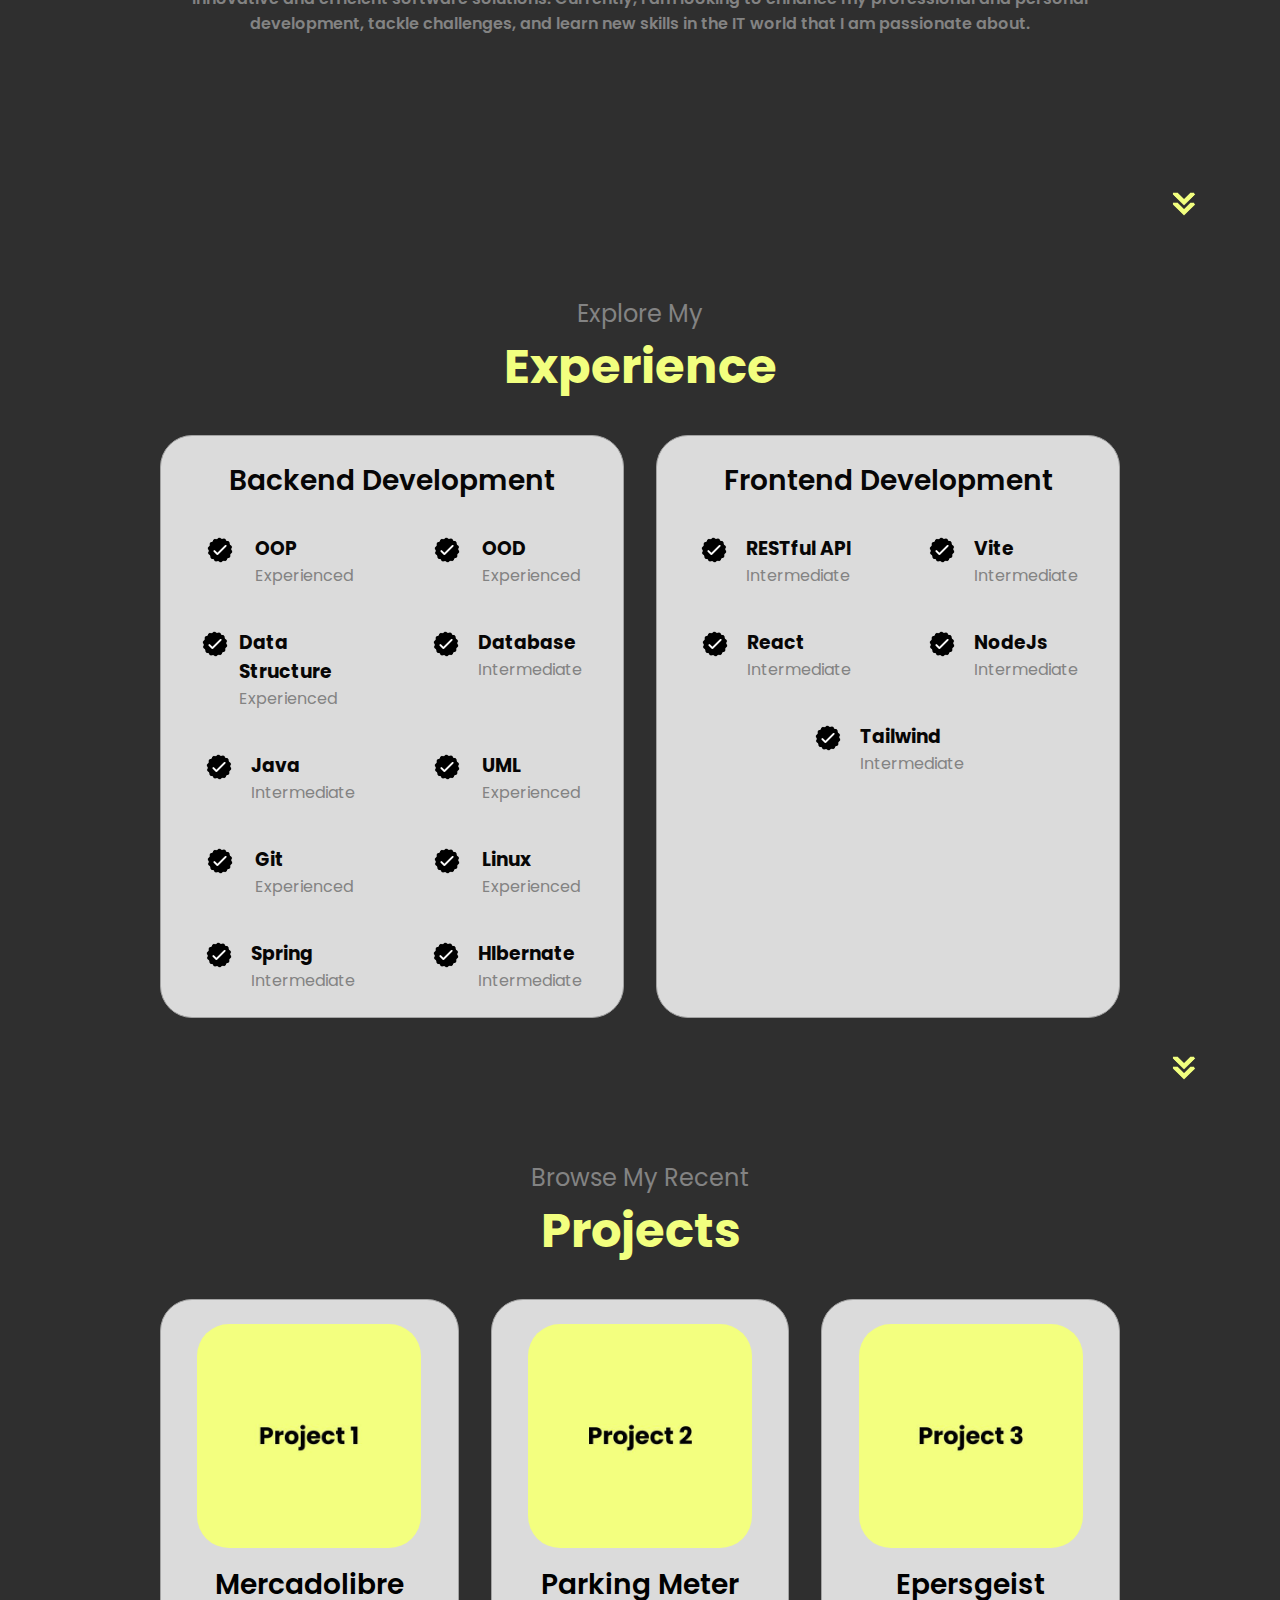
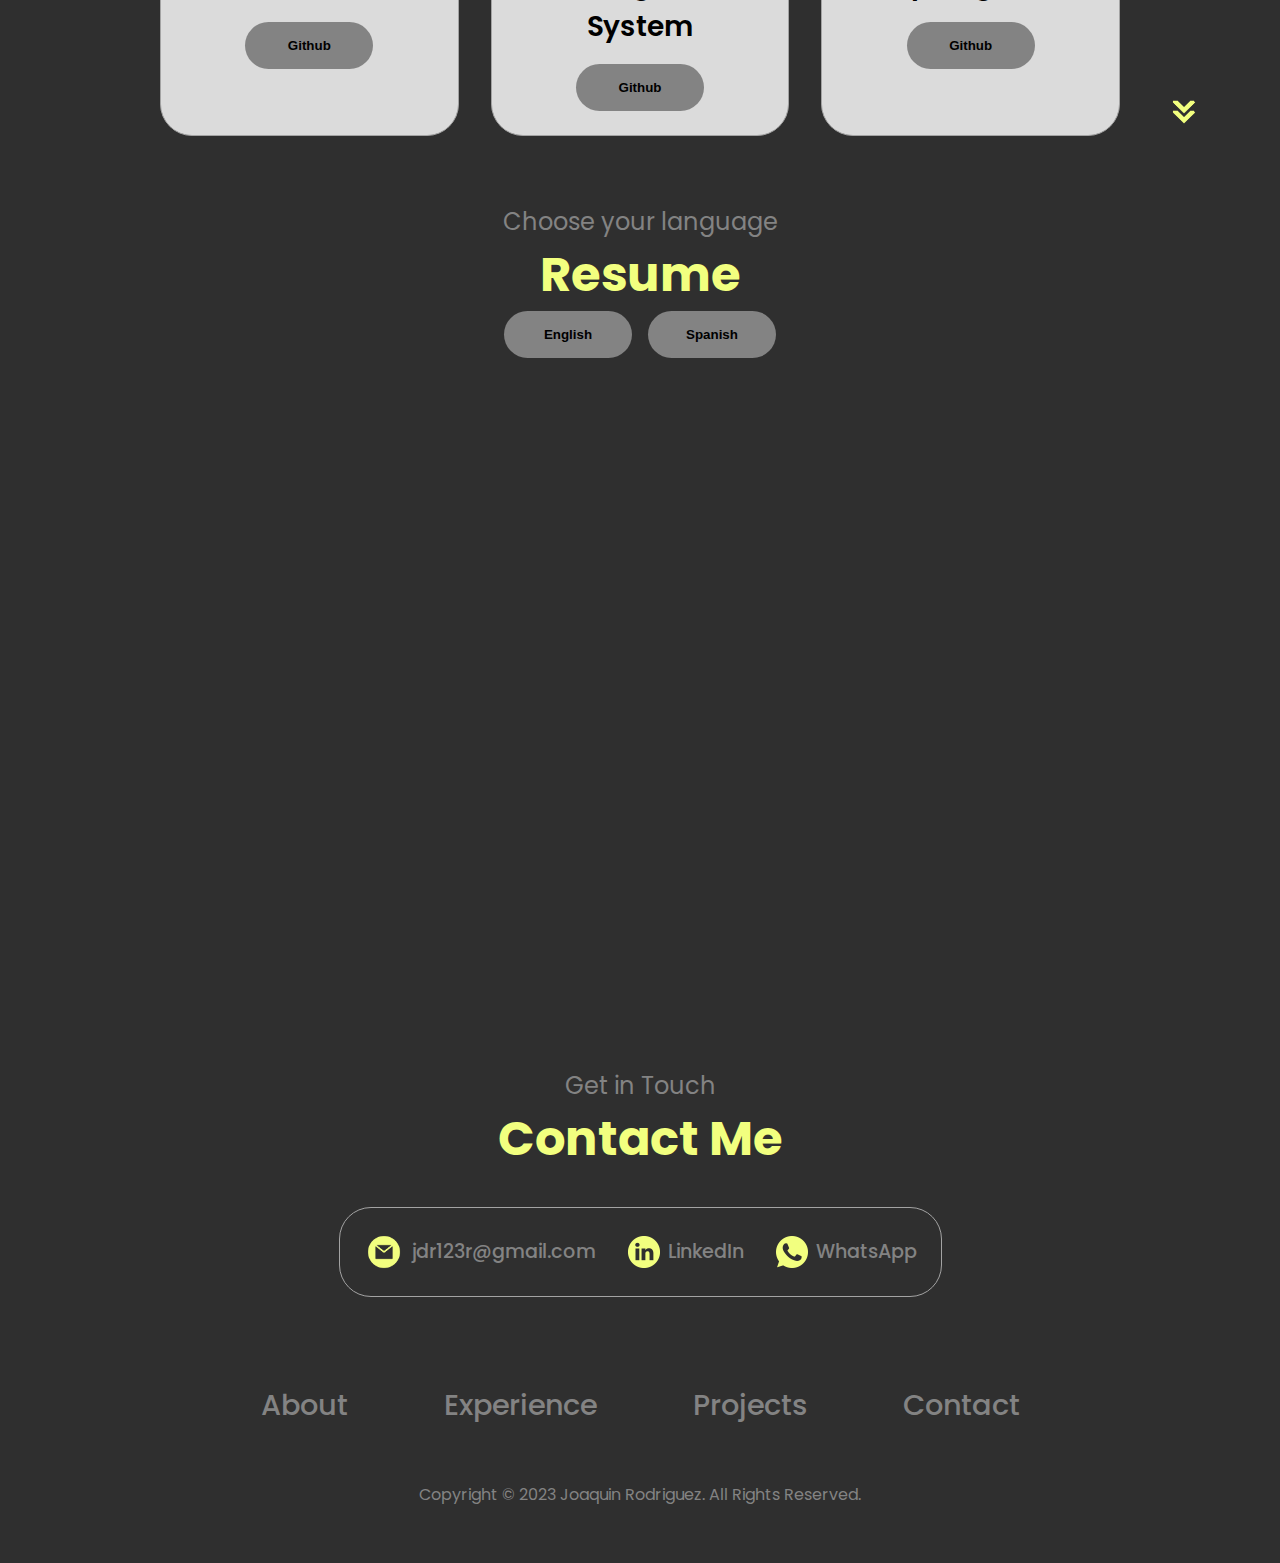
==== commit 17668072: "finished updating CVs" ====
--- a/index.html
+++ b/index.html
@@ -1,363 +1,455 @@
 <!DOCTYPE html>
 <html lang="en">
-  <head>
-    <meta charset="UTF-8" />
-    <meta http-equiv="X-UA-Compatible" content="IE=edge" />
-    <meta name="viewport" content="width=device-width, initial-scale=1.0" />
-    <title>My Portfolio</title>
-    <link rel="stylesheet" href="style.css" />
-    <link rel="stylesheet" href="mediaqueries.css" />
-  </head>
-  <body>
-    <nav id="desktop-nav">
-      <div class="logo">Joaquin Rodriguez</div>
-      <div>
-        <ul class="nav-links">
-          <li><a href="#about"      class="aboutnav">     About</a></li>
-          <li><a href="#experience" class="experiencenav">Experience</a></li>
-          <li><a href="#projects"   class="projectsnav">  Projects</a></li>
-          <li><a href="#contact"    class="contactnav">   Contact</a></li>
-        </ul>
-      </div>
-    </nav>
-    <nav id="hamburger-nav">
-      <div class="logo">Joaquin Rodriguez</div>
-      <div class="hamburger-menu">
-        <div class="hamburger-icon" onclick="toggleMenu()">
-          <span></span>
-          <span></span>
-          <span></span>
-        </div>
-        <div class="menu-links">
-          <li><a href="#about" onclick="toggleMenu()">About</a></li>
-          <li><a href="#experience" onclick="toggleMenu()">Experience</a></li>
-          <li><a href="#projects" onclick="toggleMenu()">Projects</a></li>
-          <li><a href="#contact" onclick="toggleMenu()">Contact</a></li>
-        </div>
-      </div>
-    </nav>
-    <section id="profile">
-      <div class="section__pic-container">
-        <img src="./assets/profile-pic.png" alt="John Doe profile picture" />
-      </div>
-      <div class="section__text">
-        <p class="section__text__p1">Hello, I'm</p>
-        <h1 class="title">Joaquin Rodriguez</h1>
-        <p class="section__text__p2">Backend Developer</p>
-        <div class="btn-container">
-          <button
-            class="btn btn-color-2"
-            onclick="window.open('./assets/resume-example.pdf')"
-          >
-            Download CV
-          </button>
-          <button class="btn btn-color-1" onclick="location.href='./#contact'">
-            Contact Info
-          </button>
-        </div>
-        <div id="socials-container">
-          <img
-            src="./assets/linkedin.png"
-            alt="My LinkedIn profile"
-            class="icon"
-            onclick= location.href='https://linkedin.com/in/joaco-rodriguez'
-          />
-          <img
-            src="./assets/github.png"
-            alt="My Github profile"
-            class="icon"
-            onclick="location.href= 'https://github.com/itsjoacor';"
-          />
-          <img
-            src="./assets/whatsappicon.png"
-            alt="Whstsapp redirecting"
-            class="icon"
-            onclick= "location.href= 'https://wa.me/+5491121865149/?text=Hi%20There!%20I%20am%20contacting%20you%20in%20regards%20to%20your%20developer%20portfolio./';"
-            >
-        </div>
-      </div>
-    </section>
-    <section id="about">
-      <p class="section__text__p1">Get To Know More</p>
-      <h1 class="title">About Me</h1>
-      <div class="section-container">
-        <div class="about-details-container">
-          <div class="about-containers">
-            <div class="details-container">
-              <img
-                src="./assets/experience.png"
-                alt="Experience icon"
-                class="icon"
-              />
-              <h3>Experience</h3>
-              <p>1+ years<br />Small projects</p>
-            </div>
-            <div class="details-container">
-              <img
-                src="./assets/education.png"
-                alt="Education icon"
-                class="icon"
-              />
-              <h3>Education</h3>
-              <p>Computer Science<br />Degree</p>
-            </div>
-          </div>
-          <div class="text-container">
-            <p>
-              I am a dedicated Computer Science student at the National University of Quilmes, 
-              aiming to be part of the advancements in the technology sector. 
-              I consider myself an energetic and ambitious person, highly interested in innovative and efficient software solutions.
-              Currently, I am looking to enhance my professional and personal development, tackle challenges, 
-              and learn new skills in the IT world that I am passionate about.
-            </p>
-          </div>
-        </div>
-      </div>
-      <img
-        src="./assets/arrow.png"
-        alt="Arrow icon"
-        class="icon arrow"
-        onclick="location.href='./#experience'"
-      />
-    </section>
-    <section id="experience">
-      <p class="section__text__p1">Explore My</p>
-      <h1 class="title">Experience</h1>
-      <div class="experience-details-container">
-        <div class="about-containers">
-          <div class="details-container">
-            <h2 class="experience-sub-title">Backend Development</h2>
-            <div class="article-container">
-              <article>
-                <img
-                  src="./assets/checkmark.png"
-                  alt="Experience icon"
-                  class="icon"
-                />
-                <div>
-                  <h3>OOP</h3>
-                  <p>Experienced</p>
-                </div>
-              </article>
-              <article>
-                <img
-                  src="./assets/checkmark.png"
-                  alt="Experience icon"
-                  class="icon"
-                />
-                <div>
-                  <h3>Design Patterns</h3>
-                  <p>Experienced</p>
-                </div>
-              </article>
-              <article>
-                <img
-                  src="./assets/checkmark.png"
-                  alt="Experience icon"
-                  class="icon"
-                />
-                <div>
-                  <h3>Data Structure</h3>
-                  <p>Experienced</p>
-                </div>
-              </article>
-              <article>
-                <img
-                  src="./assets/checkmark.png"
-                  alt="Experience icon"
-                  class="icon"
-                />
-                <div>
-                  <h3>Database</h3>
-                  <p>Intermediate</p>
-                </div>
-              </article>
+	<head>
+		<meta charset="UTF-8" />
+		<meta http-equiv="X-UA-Compatible" content="IE=edge" />
+		<meta name="viewport" content="width=device-width, initial-scale=1.0" />
+		<title>Portfolio</title>
+		<link rel="stylesheet" href="style.css" />
+		<link rel="stylesheet" href="mediaqueries.css" />
+	</head>
+	<body>
+		<nav id="desktop-nav">
+			<div class="logo">Joaquin Rodriguez</div>
+			<div>
+				<ul class="nav-links">
+					<li><a href="#about" class="aboutnav"> About</a></li>
+					<li><a href="#experience" class="experiencenav">Experience</a></li>
+					<li><a href="#projects" class="projectsnav"> Projects</a></li>
+					<li><a href="#contact" class="contactnav"> Contact</a></li>
+				</ul>
+			</div>
+		</nav>
+		<nav id="hamburger-nav">
+			<div class="logo">Joaquin Rodriguez</div>
+			<div class="hamburger-menu">
+				<div class="hamburger-icon" onclick="toggleMenu()">
+					<span></span>
+					<span></span>
+					<span></span>
+				</div>
+				<div class="menu-links">
+					<li><a href="#about" onclick="toggleMenu()">About</a></li>
+					<li><a href="#experience" onclick="toggleMenu()">Experience</a></li>
+					<li><a href="#projects" onclick="toggleMenu()">Projects</a></li>
+					<li><a href="#contact" onclick="toggleMenu()">Contact</a></li>
+				</div>
+			</div>
+		</nav>
+		<section id="profile">
+			<div class="section__pic-container">
+				<img src="./assets/profile-pic.png" alt="John Doe profile picture" />
+			</div>
+			<div class="section__text">
+				<p class="section__text__p1">Hello, I'm</p>
+				<h1 class="title">Joaquin Rodriguez</h1>
+				<p class="section__text__p2">Fullstack Developer</p>
+				<div class="btn-container">
+					<button
+						class="btn btn-color-2"
+						onclick="window.open('./assets/resume-example.pdf')"
+					>
+						Download CV
+					</button>
+					<button class="btn btn-color-1" onclick="location.href='./#contact'">
+						Contact Info
+					</button>
+				</div>
+				<div id="socials-container">
+					<img
+						src="./assets/linkedin.png"
+						alt="My LinkedIn profile"
+						class="icon"
+						onclick="location.href"
+						="https://linkedin.com/in/joaco-rodriguez"
+					/>
+					<img
+						src="./assets/github.png"
+						alt="My Github profile"
+						class="icon"
+						onclick="location.href= 'https://github.com/itsjoacor';"
+					/>
+					<img
+						src="./assets/whatsappicon.png"
+						alt="Whstsapp redirecting"
+						class="icon"
+						onclick="location.href= 'https://wa.me/+5491121865149/?text=Hi%20There!%20I%20am%20contacting%20you%20in%20regards%20to%20your%20developer%20portfolio./';"
+					/>
+				</div>
+			</div>
+		</section>
+		<section id="about">
+			<p class="section__text__p1">Get To Know More</p>
+			<h1 class="title">About Me</h1>
+			<div class="section-container">
+				<div class="about-details-container">
+					<div class="about-containers">
+						<div class="details-container">
+							<img
+								src="./assets/experience.png"
+								alt="Experience icon"
+								class="icon"
+							/>
+							<h3>Experience</h3>
+							<p>1+ years<br />Small projects</p>
+						</div>
+						<div class="details-container">
+							<img
+								src="./assets/education.png"
+								alt="Education icon"
+								class="icon"
+							/>
+							<h3>Education</h3>
+							<p>Computer Science<br />Degree</p>
+						</div>
+					</div>
+					<div class="text-container">
+						<p class="text_about">
+							I am a dedicated Computer Science student at the National
+							University of Quilmes, aiming to be part of the advancements in
+							the technology sector. I consider myself an energetic and
+							ambitious person, highly interested in innovative and efficient
+							software solutions. Currently, I am looking to enhance my
+							professional and personal development, tackle challenges, and
+							learn new skills in the IT world that I am passionate about.
+						</p>
+					</div>
+				</div>
+			</div>
+			<img
+				src="./assets/arrow.png"
+				alt="Arrow icon"
+				class="icon arrow"
+				onclick="location.href='./#experience'"
+			/>
+		</section>
+		<section id="experience">
+			<p class="section__text__p1">Explore My</p>
+			<h1 class="title">Experience</h1>
+			<div class="experience-details-container">
+				<div class="about-containers">
+					<div class="details-container">
+						<h2 class="experience-sub-title">Backend Development</h2>
+						<div class="article-container">
+							<article>
+								<img
+									src="./assets/checkmark.png"
+									alt="Experience icon"
+									class="icon"
+								/>
+								<div>
+									<h3>OOP</h3>
+									<p>Experienced</p>
+								</div>
+							</article>
+							<article>
+								<img
+									src="./assets/checkmark.png"
+									alt="Experience icon"
+									class="icon"
+								/>
+								<div>
+									<h3>OOD</h3>
+									<p>Experienced</p>
+								</div>
+							</article>
+							<article>
+								<img
+									src="./assets/checkmark.png"
+									alt="Experience icon"
+									class="icon"
+								/>
+								<div>
+									<h3>Data Structure</h3>
+									<p>Experienced</p>
+								</div>
+							</article>
+							<article>
+								<img
+									src="./assets/checkmark.png"
+									alt="Experience icon"
+									class="icon"
+								/>
+								<div>
+									<h3>Database</h3>
+									<p>Intermediate</p>
+								</div>
+							</article>
+							<article>
+								<img
+									src="./assets/checkmark.png"
+									alt="Experience icon"
+									class="icon"
+								/>
+								<div>
+									<h3>Java</h3>
+									<p>Intermediate</p>
+								</div>
+							</article>
+							<article>
+								<img
+									src="./assets/checkmark.png"
+									alt="Experience icon"
+									class="icon"
+								/>
+								<div>
+									<h3>UML</h3>
+									<p>Experienced</p>
+								</div>
+							</article>
+							<article>
+								<img
+									src="./assets/checkmark.png"
+									alt="Experience icon"
+									class="icon"
+								/>
+								<div>
+									<h3>Git</h3>
+									<p>Experienced</p>
+								</div>
+							</article>
+							<article>
+								<img
+									src="./assets/checkmark.png"
+									alt="Experience icon"
+									class="icon"
+								/>
+								<div>
+									<h3>Linux</h3>
+									<p>Experienced</p>
+								</div>
+							</article>
+							<article>
+								<img
+									src="./assets/checkmark.png"
+									alt="Experience icon"
+									class="icon"
+								/>
+								<div>
+									<h3>Spring</h3>
+									<p>Intermediate</p>
+								</div>
+							</article>
+							<article>
+								<img
+									src="./assets/checkmark.png"
+									alt="Experience icon"
+									class="icon"
+								/>
+								<div>
+									<h3>HIbernate</h3>
+									<p>Intermediate</p>
+								</div>
+							</article>
+						</div>
+					</div>
+					<!-- Starts secondary box-->
+					<div class="details-container">
+						<h2 class="experience-sub-title">Frontend Development</h2>
+						<div class="article-container">
+							<article>
+								<img
+									src="./assets/checkmark.png"
+									alt="Experience icon"
+									class="icon"
+								/>
+								<div>
+									<h3>RESTful API</h3>
+									<p>Intermediate</p>
+								</div>
+							</article>
+							<article>
+								<img
+									src="./assets/checkmark.png"
+									alt="Experience icon"
+									class="icon"
+								/>
+								<div>
+									<h3>Vite</h3>
+									<p>Intermediate</p>
+								</div>
+							</article>
+							<article>
+								<img
+									src="./assets/checkmark.png"
+									alt="Experience icon"
+									class="icon"
+								/>
+								<div>
+									<h3>React</h3>
+									<p>Intermediate</p>
+								</div>
+							</article>
+							<article>
+								<img
+									src="./assets/checkmark.png"
+									alt="Experience icon"
+									class="icon"
+								/>
+								<div>
+									<h3>NodeJs</h3>
+									<p>Intermediate</p>
+								</div>
+							</article>
+							<article>
+								<img
+									src="./assets/checkmark.png"
+									alt="Experience icon"
+									class="icon"
+								/>
+								<div>
+									<h3>Tailwind</h3>
+									<p>Intermediate</p>
+								</div>
+							</article>
+						</div>
+					</div>
+				</div>
+			</div>
+			<img
+				src="./assets/arrow.png"
+				alt="Arrow icon"
+				class="icon arrow"
+				onclick="location.href='./#projects'"
+			/>
+		</section>
+		<section id="projects">
+			<p class="section__text__p1">Browse My Recent</p>
+			<h1 class="title">Projects</h1>
+			<div class="experience-details-container">
+				<div class="about-containers">
+					<div class="details-container color-container">
+						<div class="article-container">
+							<img
+								src="./assets/project-1.jpg"
+								alt="Project 1"
+								class="project-img"
+							/>
+						</div>
+						<h2 class="experience-sub-title project-title">Mercadolibre</h2>
+						<div class="btn-container">
+							<button
+								class="btn btn-color-2 project-btn"
+								onclick="location.href='https://github.com/itsjoacor/MercadoLibre';"
+							>
+								Github
+							</button>
+						</div>
+					</div>
+					<div class="details-container color-container">
+						<div class="article-container">
+							<img
+								src="./assets/project-2.jpg"
+								alt="Project 2"
+								class="project-img"
+							/>
+						</div>
+						<h2 class="experience-sub-title project-title">
+							Parking Meter System
+						</h2>
+						<div class="btn-container">
+							<button
+								class="btn btn-color-2 project-btn"
+								onclick="location.href='https://github.com/itsjoacor/PMS';"
+							>
+								Github
+							</button>
+						</div>
+					</div>
+					<div class="details-container color-container">
+						<div class="article-container">
+							<img
+								src="./assets/project-3.jpg"
+								alt="Project 3"
+								class="project-img"
+							/>
+						</div>
+						<h2 class="experience-sub-title project-title">Epersgeist</h2>
+						<div class="btn-container">
+							<button
+								class="btn btn-color-2 project-btn"
+								onclick="location.href='https://github.com/itsjoacor/Epersgeist'"
+							>
+								Github
+							</button>
+						</div>
+					</div>
+				</div>
+			</div>
+			<img
+				src="./assets/arrow.png"
+				alt="Arrow icon"
+				class="icon arrow"
+				onclick="location.href='./#contact'"
+			/>
+		</section>
+		<section id="resume">
+			<p class="section__text__p1">Choose your language</p>
+			<h1 class="title">Resume</h1>
 
-            </div>
-          </div>
-<!-- Starts secondary box-->
-          <div class="details-container">
-            <h2 class="experience-sub-title">Backend Technologies</h2>
-            <div class="article-container">
-              <article>
-                <img
-                  src="./assets/checkmark.png"
-                  alt="Experience icon"
-                  class="icon"
-                />
-                <div>
-                  <h3>PostgreSQL</h3>
-                  <p>Basic</p>
-                </div>
-              </article>
-              <article>
-                <img
-                  src="./assets/checkmark.png"
-                  alt="Experience icon"
-                  class="icon"
-                />
-                <div>
-                  <h3>Java</h3>
-                  <p>Intermediate</p>
-                </div>
-              </article>
-              <article>
-                <img
-                  src="./assets/checkmark.png"
-                  alt="Experience icon"
-                  class="icon"
-                />
-                <div>
-                  <h3>UML</h3>
-                  <p>Experienced</p>
-                </div>
-              </article>
-              <article>
-                <img
-                  src="./assets/checkmark.png"
-                  alt="Experience icon"
-                  class="icon"
-                />
-                <div>
-                  <h3>Git</h3>
-                  <p>Intermediate</p>
-                </div>
-              </article>
-              <article>
-                <img
-                  src="./assets/checkmark.png"
-                  alt="Experience icon"
-                  class="icon"
-                />
-                <div>
-                  <h3>Linux</h3>
-                  <p>Experienced</p>
-                </div>
-              </article>
-            </div>
-          </div>
-        
-        </div>
-      </div>
-      <img
-        src="./assets/arrow.png"
-        alt="Arrow icon"
-        class="icon arrow"
-        onclick="location.href='./#projects'"
-      />
-    </section>
-    <section id="projects">
-      <p class="section__text__p1">Browse My Recent</p>
-      <h1 class="title">Projects</h1>
-      <div class="experience-details-container">
-        <div class="about-containers">
-          <div class="details-container color-container">
-            <div class="article-container">
-              <img
-                src="./assets/project-1.jpg"
-                alt="Project 1"
-                class="project-img"
-              />
-            </div>
-            <h2 class="experience-sub-title project-title">Mercadolibre</h2>
-            <div class="btn-container">
-              <button
-                class="btn btn-color-2 project-btn"
-                onclick="location.href='https://github.com/itsjoacor/MercadoLibre';"
-              >
-                Github
-              </button>
-            </div>
-          </div>
-          <div class="details-container color-container">
-            <div class="article-container">
-              <img
-                src="./assets/project-2.jpg"
-                alt="Project 2"
-                class="project-img"
-              />
-            </div>
-            <h2 class="experience-sub-title project-title">Parking Meter System</h2>
-            <div class="btn-container">
-              <button
-                class="btn btn-color-2 project-btn"
-                onclick="location.href='https://github.com/itsjoacor/PMS';"
-              >
-                Github
-              </button>
-            </div>
-          </div>
-          <div class="details-container color-container">
-            <div class="article-container">
-              <img
-                src="./assets/project-3.jpg"
-                alt="Project 3"
-                class="project-img"
-              />
-            </div>
-            <h2 class="experience-sub-title project-title">Epersgeist</h2>
-            <div class="btn-container">
-              <button
-                class="btn btn-color-2 project-btn"
-                onclick="location.href='https://github.com/itsjoacor/Epersgeist'"
-              >
-                Github
-              </button>
-            </div>
-          </div>
-        </div>
-      </div>
-      <img
-        src="./assets/arrow.png"
-        alt="Arrow icon"
-        class="icon arrow"
-        onclick="location.href='./#contact'"
-      />
-    </section>
-    <section id="contact">
-      <p class="section__text__p1">Get in Touch</p>
-      <h1 class="title">Contact Me</h1>
-      <div class="contact-info-upper-container">
-        <div class="contact-info-container">
-          <img
-            src="./assets/email.png"
-            alt="Email icon"
-            class="icon contact-icon email-icon"
-          />
-          <p><a href="mailto:jdr123r@gmail.com">jdr123r@gmail.com</a></p>
-        </div>
-        <div class="contact-info-container">
-          <img
-            src="./assets/linkedin.png"
-            alt="LinkedIn icon"
-            class="icon contact-icon"
-          />
-          <p><a href="https://linkedin.com/in/joaco-rodriguez">LinkedIn</a></p>
-        </div>
-        <div class="contact-info-container">
-          <img
-            src="./assets/whatsappicon.png"
-            alt="Whatsapp icon"
-            class="icon contact-icon"
-          />
-          <p><a href="https://wa.me/+5491121865149/?text=Hi%20there!%20I%20am%20contacting%20you%20regarding%20your%20developer%20portfolio.%20We%20would%20like%20to%20schedule%20a%20meeting%20and%20get%20to%20know%20you.%20What%20is%20your%20availability?">WhatsApp</a></p>
-
-        </div>
-      </div>
-    </section>
-    <footer>
-      <nav>
-        <div class="nav-links-container">
-          <ul class="nav-links">
-            <li><a href="#about">About</a></li>
-            <li><a href="#experience">Experience</a></li>
-            <li><a href="#projects">Projects</a></li>
-            <li><a href="#contact">Contact</a></li>
-          </ul>
-        </div>
-      </nav>
-      <p>Copyright &#169; 2023 John Doe. All Rights Reserved.</p>
-    </footer>
-    <script src="script.js"></script>
-  </body>
-</html>
+			<div class="btn-container">
+				<button
+					class="btn btn-color-2"
+					onclick="window.open('./assets/resume-english.pdf')"
+				>
+					English
+				</button>
+				<button
+					class="btn btn-color-1"
+					onclick="window.open('./assets/resume-spanish.pdf')"
+				>
+					Spanish
+				</button>
+			</div>
+		</section>
+		<section id="contact">
+			<p class="section__text__p1">Get in Touch</p>
+			<h1 class="title">Contact Me</h1>
+			<div class="contact-info-upper-container">
+				<div class="contact-info-container">
+					<img
+						src="./assets/email.png"
+						alt="Email icon"
+						class="icon contact-icon email-icon"
+					/>
+					<p><a href="mailto:jdr123r@gmail.com">jdr123r@gmail.com</a></p>
+				</div>
+				<div class="contact-info-container">
+					<img
+						src="./assets/linkedin.png"
+						alt="LinkedIn icon"
+						class="icon contact-icon"
+					/>
+					<p><a href="https://linkedin.com/in/joaco-rodriguez">LinkedIn</a></p>
+				</div>
+				<div class="contact-info-container">
+					<img
+						src="./assets/whatsappicon.png"
+						alt="Whatsapp icon"
+						class="icon contact-icon"
+					/>
+					<p>
+						<a
+							href="https://wa.me/+5491121865149/?text=Hi%20there!%20I%20am%20contacting%20you%20regarding%20your%20developer%20portfolio.%20We%20would%20like%20to%20schedule%20a%20meeting%20and%20get%20to%20know%20you.%20What%20is%20your%20availability?"
+							>WhatsApp</a
+						>
+					</p>
+				</div>
+			</div>
+		</section>
+		<footer>
+			<nav>
+				<div class="nav-links-container">
+					<ul class="nav-links">
+						<li><a href="#about">About</a></li>
+						<li><a href="#experience">Experience</a></li>
+						<li><a href="#projects">Projects</a></li>
+						<li><a href="#contact">Contact</a></li>
+					</ul>
+				</div>
+			</nav>
+			<p>Copyright &#169; 2023 Joaquin Rodriguez. All Rights Reserved.</p>
+		</footer>
+		<script src="script.js"></script>
+	</body>
+</html>--- a/style.css
+++ b/style.css
@@ -349,6 +349,16 @@
   margin: auto 0;
 }
 
+.text-container{
+  text-align: center;
+}
+
+.text_about{
+  font-size: 1rem;
+  font-weight: 600;
+}
+
+
 /* EXPERIENCE SECTION */
 
 #experience {
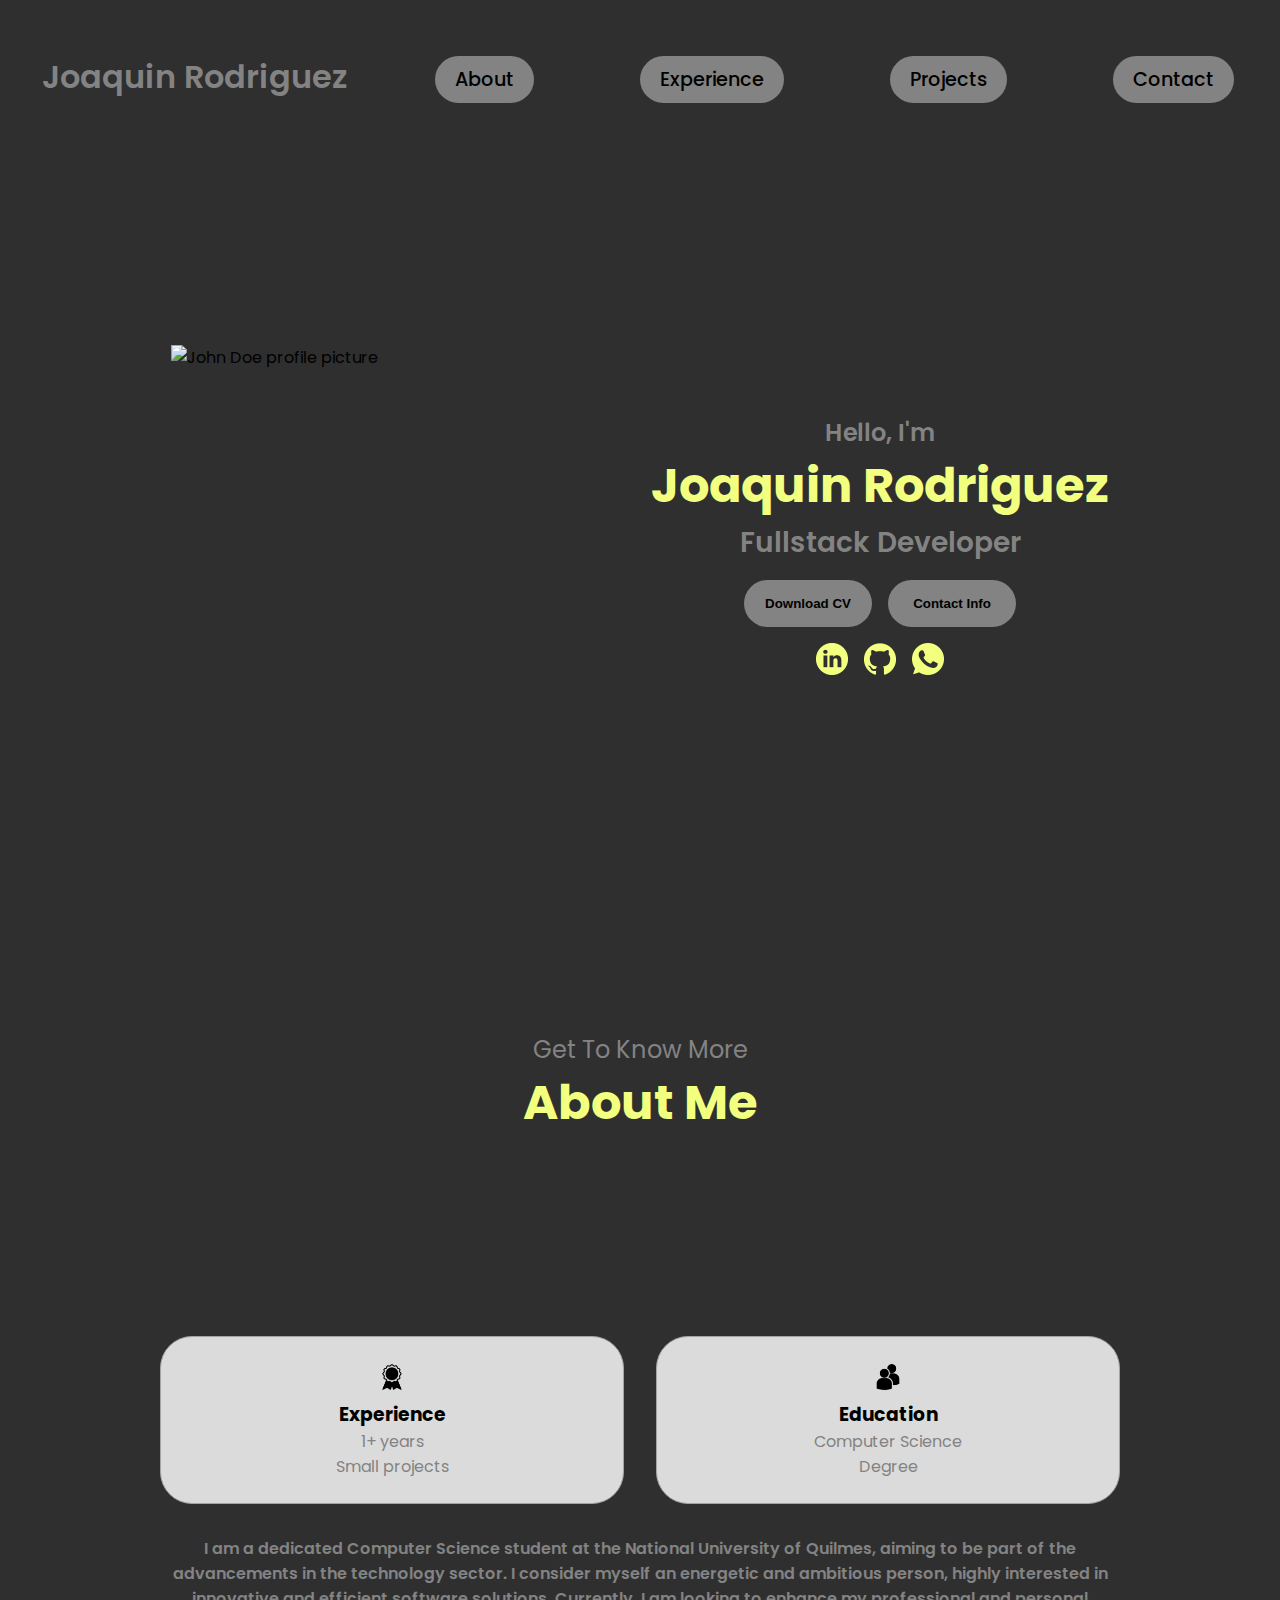
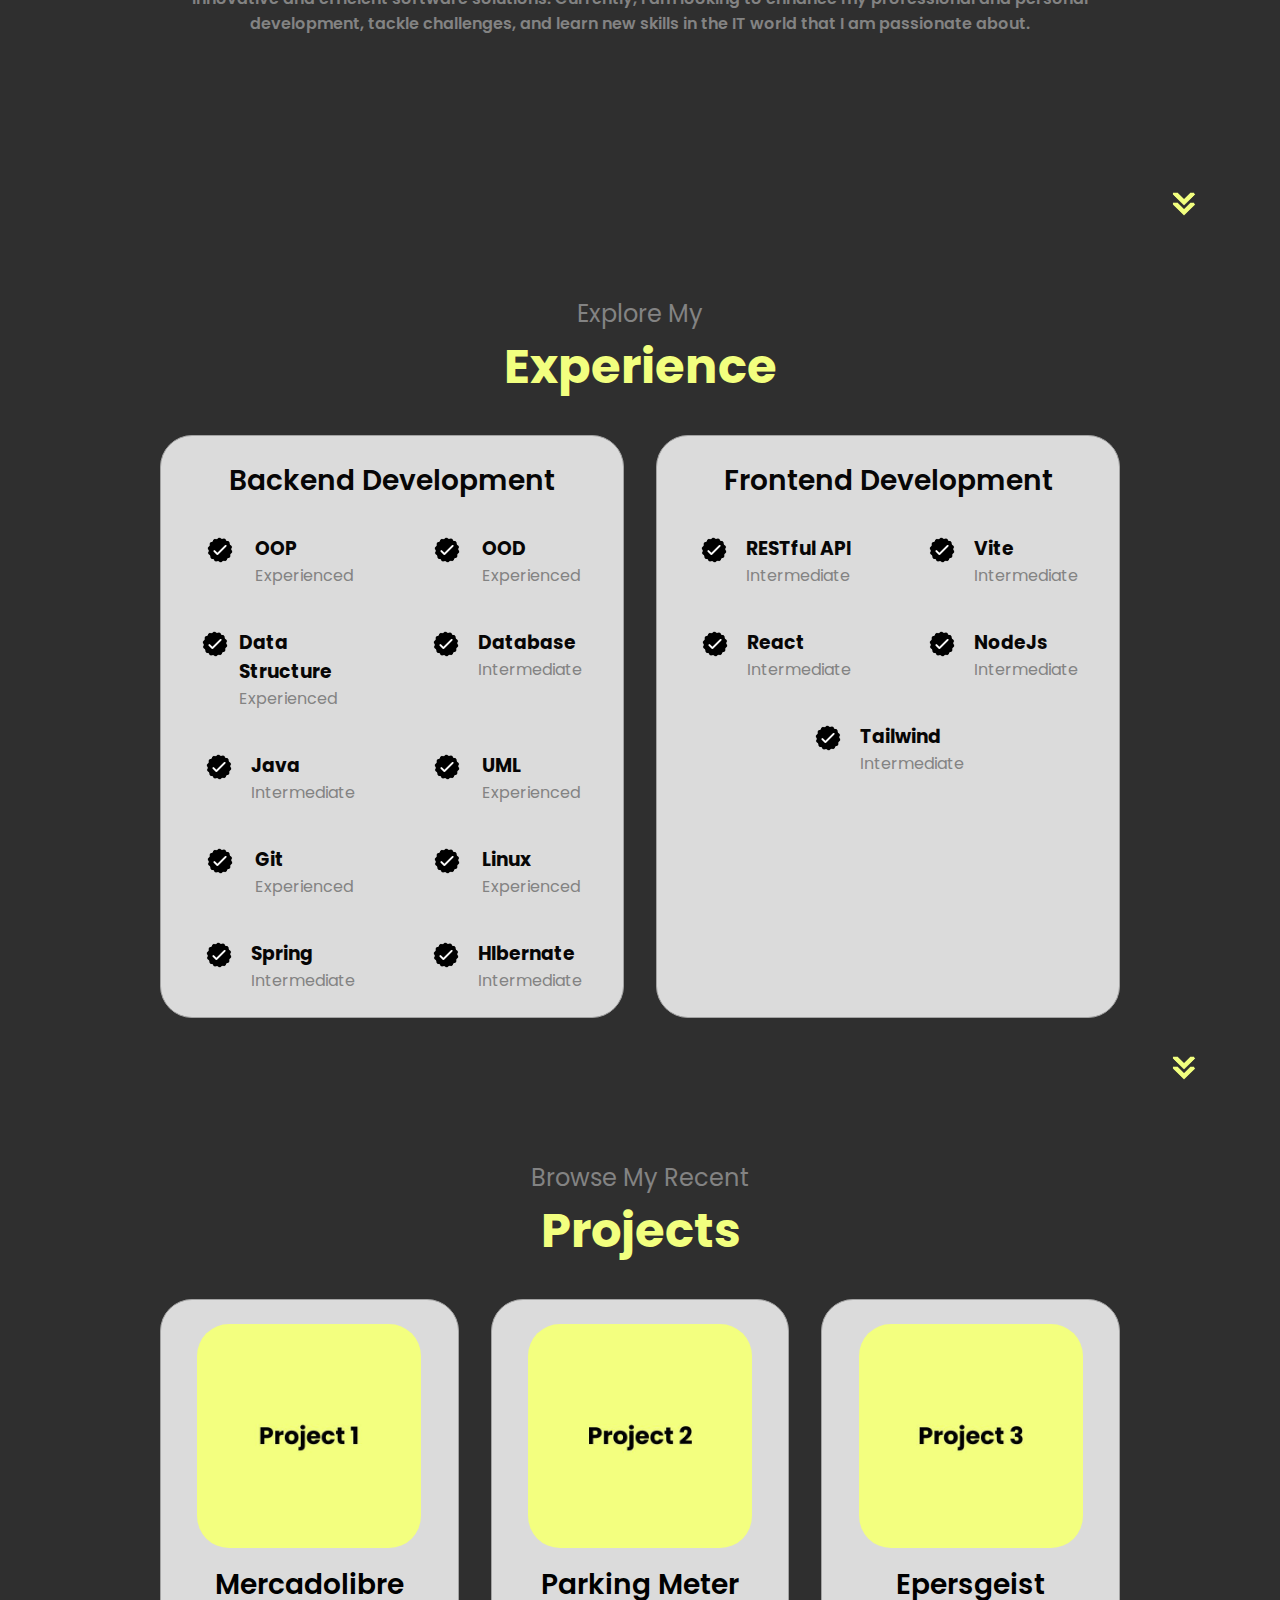
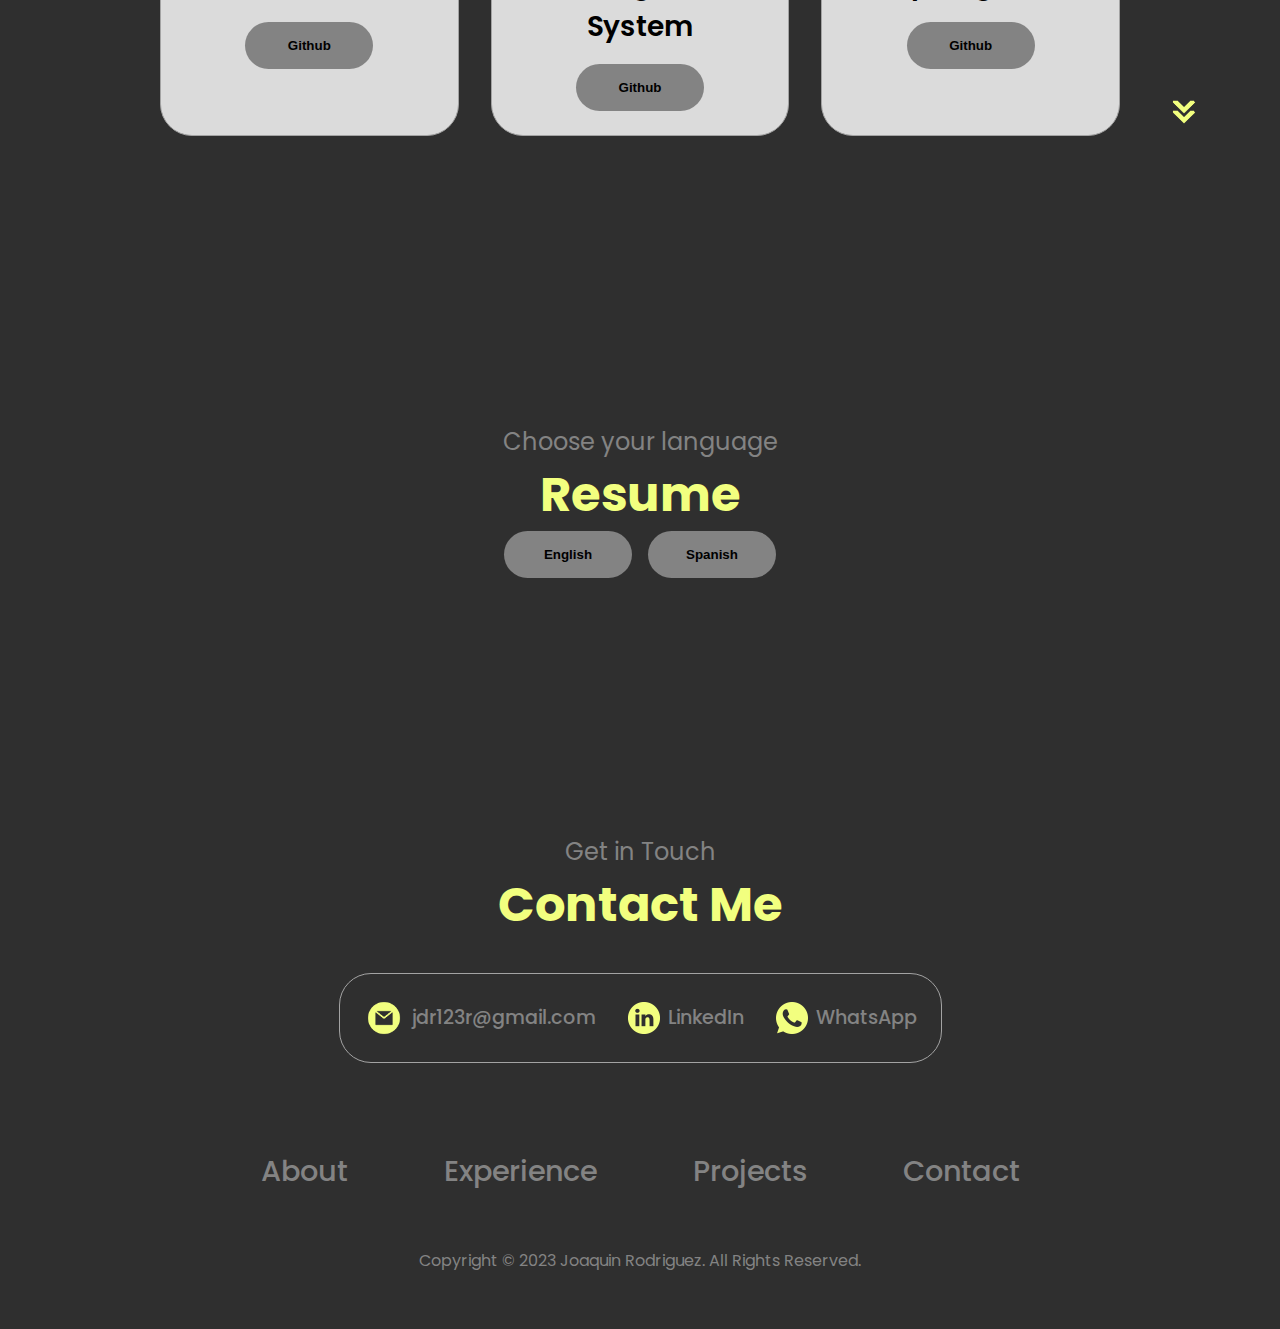
==== commit 34ec6d18: "wip" ====
--- a/index.html
+++ b/index.html
@@ -45,10 +45,7 @@
 				<h1 class="title">Joaquin Rodriguez</h1>
 				<p class="section__text__p2">Fullstack Developer</p>
 				<div class="btn-container">
-					<button
-						class="btn btn-color-2"
-						onclick="window.open('./assets/resume-example.pdf')"
-					>
+					<button class="btn btn-color-2" onclick="location.href='./#resume'">
 						Download CV
 					</button>
 					<button class="btn btn-color-1" onclick="location.href='./#contact'">
@@ -380,27 +377,29 @@
 				src="./assets/arrow.png"
 				alt="Arrow icon"
 				class="icon arrow"
-				onclick="location.href='./#contact'"
+				onclick="location.href='./#resume'"
 			/>
 		</section>
 		<section id="resume">
 			<p class="section__text__p1">Choose your language</p>
 			<h1 class="title">Resume</h1>
-
 			<div class="btn-container">
 				<button
 					class="btn btn-color-2"
-					onclick="window.open('./assets/resume-english.pdf')"
+					onclick="window.open('./assets/resume-example.pdf')"
 				>
 					English
 				</button>
-				<button
-					class="btn btn-color-1"
-					onclick="window.open('./assets/resume-spanish.pdf')"
-				>
+				<button class="btn btn-color-1" onclick="location.href='./#contact'">
 					Spanish
 				</button>
 			</div>
+			<img
+				src="./assets/arrow.png"
+				alt="Arrow icon"
+				class="icon arrow"
+				onclick="location.href='./#contact'"
+			/>
 		</section>
 		<section id="contact">
 			<p class="section__text__p1">Get in Touch</p>
@@ -452,4 +451,4 @@
 		</footer>
 		<script src="script.js"></script>
 	</body>
-</html>+</html>
--- a/style.css
+++ b/style.css
@@ -426,8 +426,31 @@
 .project-btn {
   color: black;
   border-color: rgb(163, 163, 163);
-}
-
+
+}
+/* RESUME */
+
+#resume {
+  display: flex;
+  justify-content: center;
+  flex-direction: column;
+  height: 70vh;
+}
+
+.resume-container{
+  padding-top: 100000px;
+  display: flex;
+  justify-content: center;
+  flex-direction: column;
+  color: rgb(7, 6, 6);
+}
+.resume-info-container {
+  display: flex;
+  align-items: center;
+  justify-content: center;
+  gap: 0.5rem;
+  margin: 1rem;
+}
 /* CONTACT */
 
 #contact {
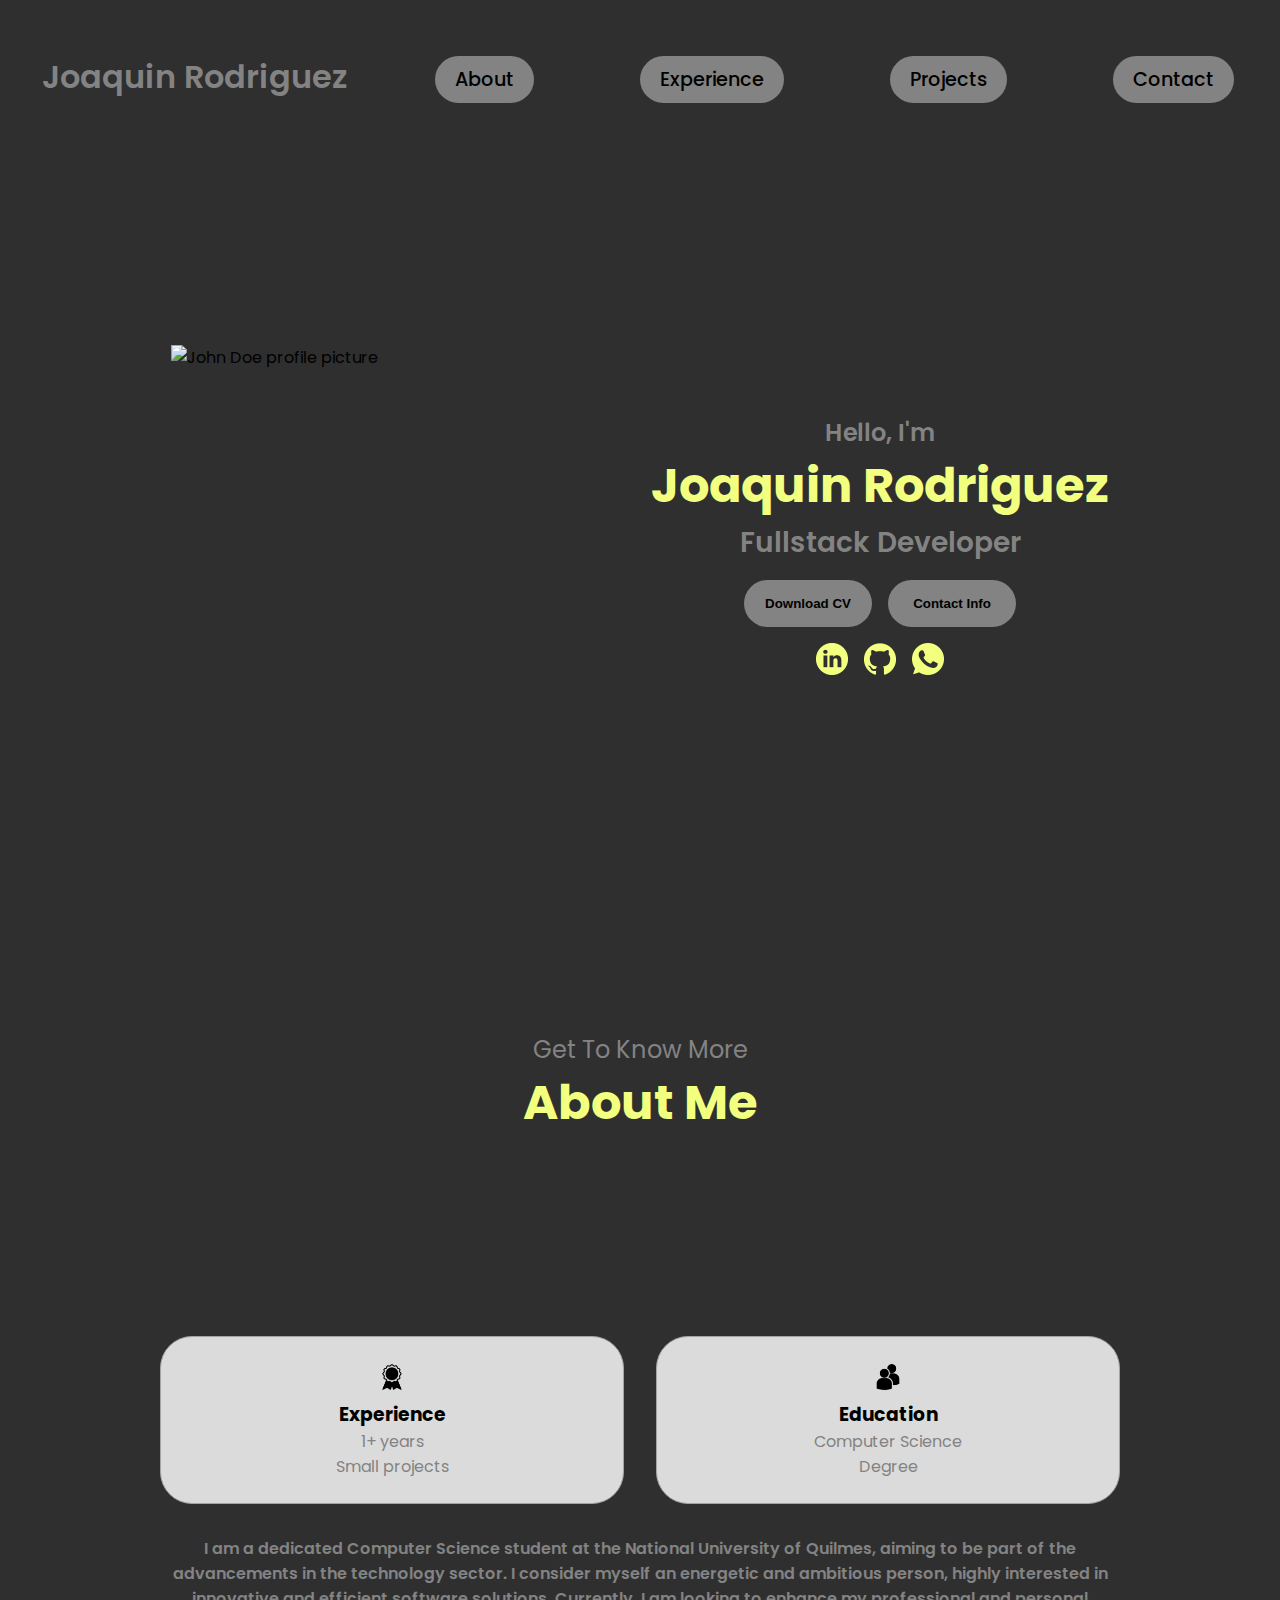
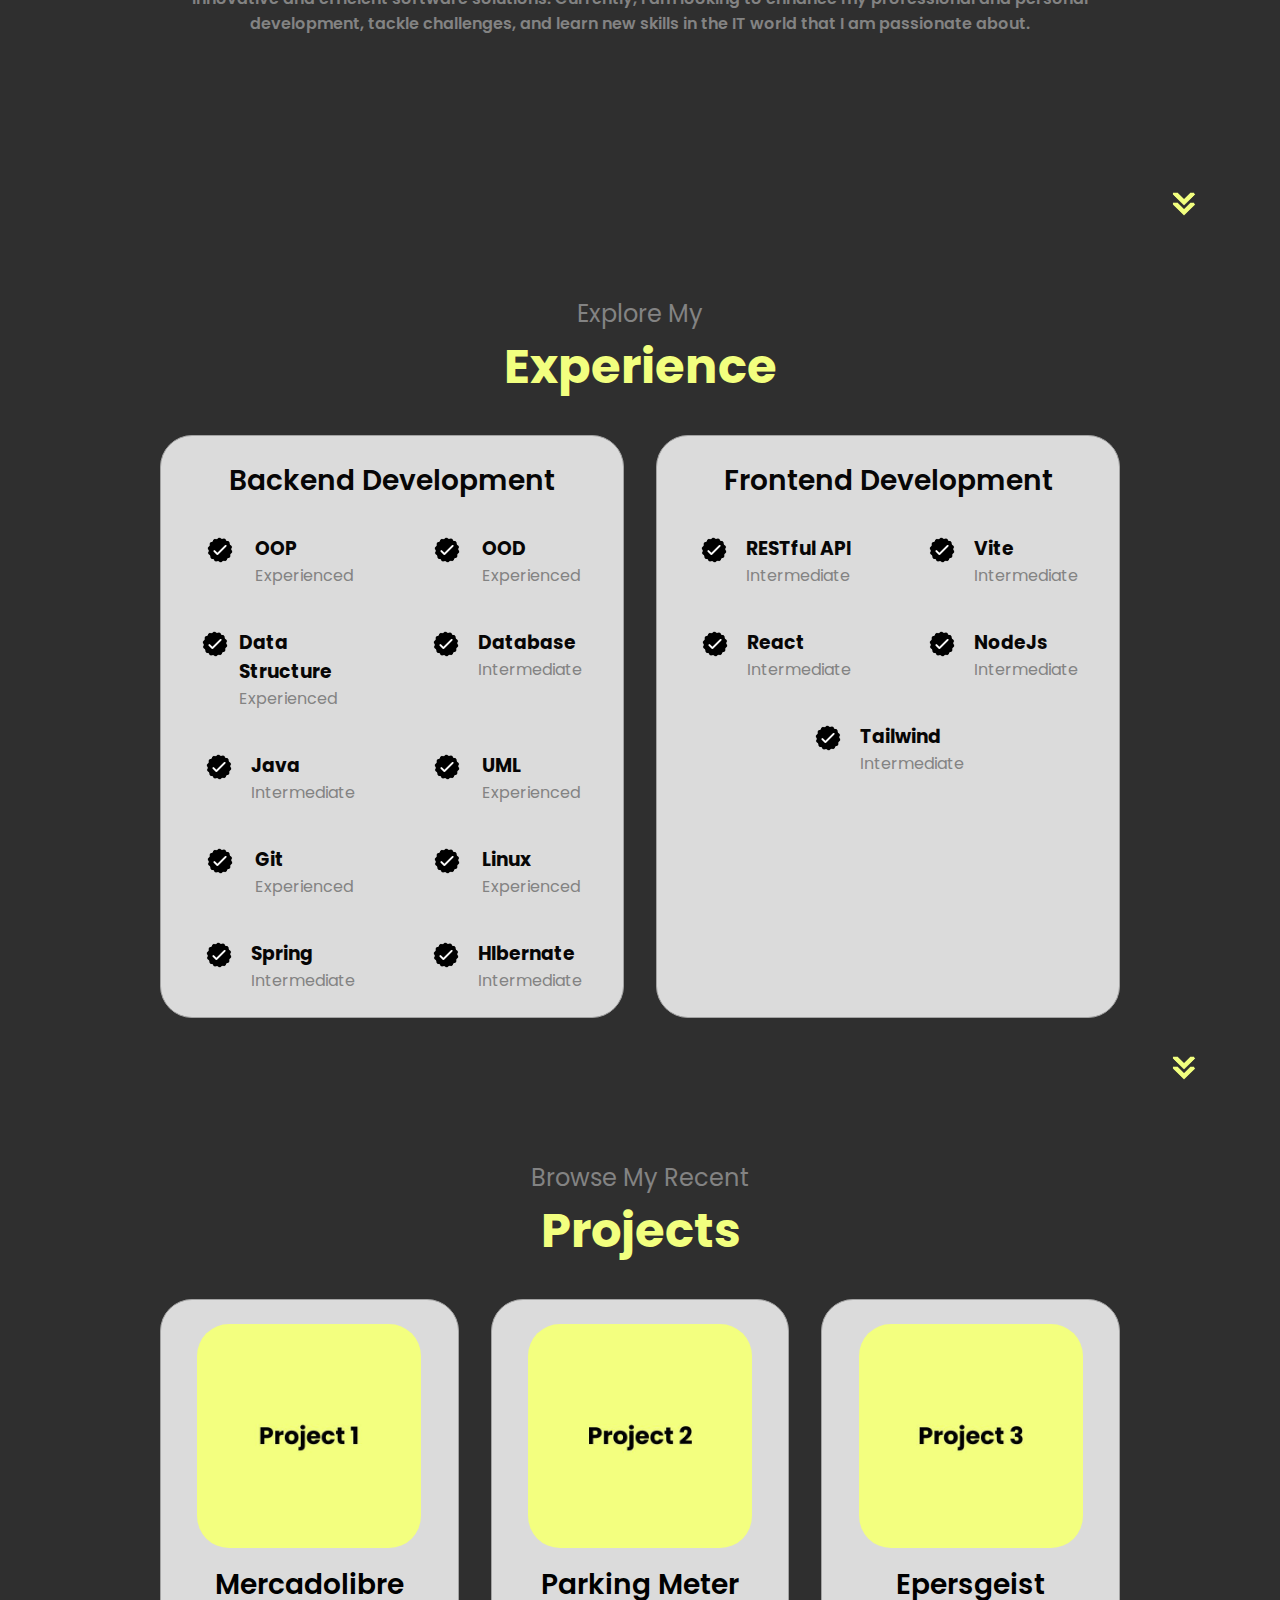
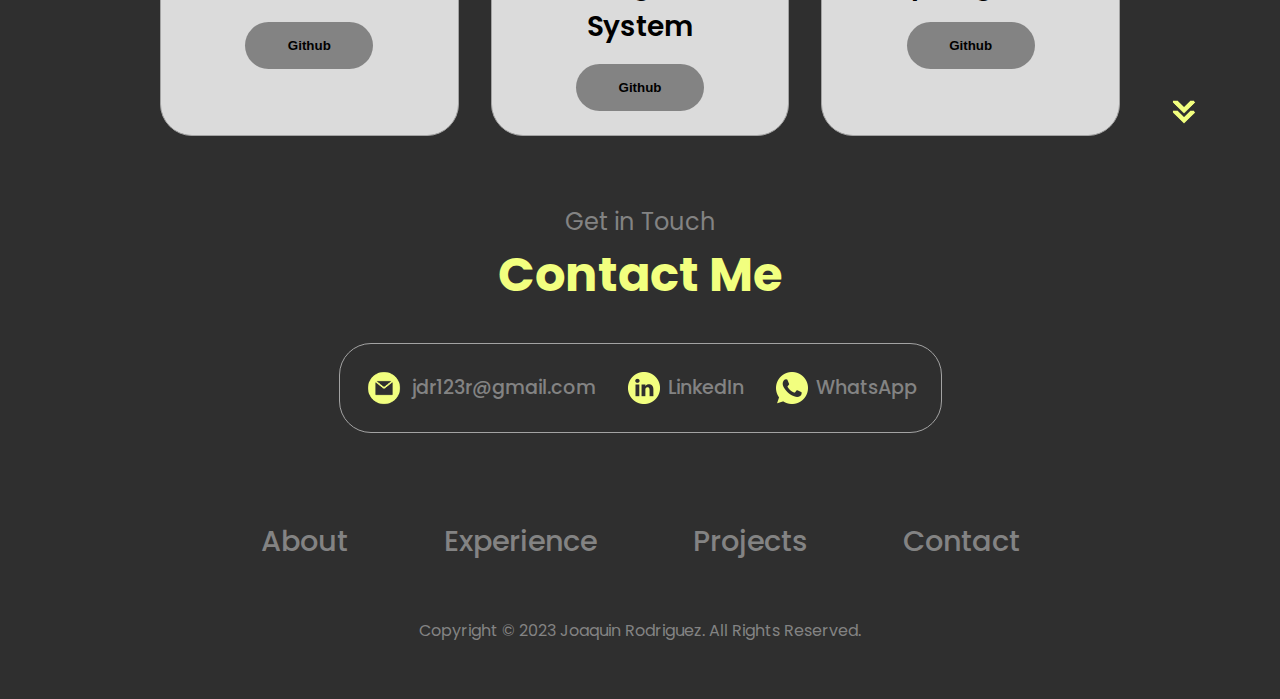
==== commit 32023116: "finished" ====
--- a/index.html
+++ b/index.html
@@ -1,454 +1,433 @@
 <!DOCTYPE html>
 <html lang="en">
-	<head>
-		<meta charset="UTF-8" />
-		<meta http-equiv="X-UA-Compatible" content="IE=edge" />
-		<meta name="viewport" content="width=device-width, initial-scale=1.0" />
-		<title>Portfolio</title>
-		<link rel="stylesheet" href="style.css" />
-		<link rel="stylesheet" href="mediaqueries.css" />
-	</head>
-	<body>
-		<nav id="desktop-nav">
-			<div class="logo">Joaquin Rodriguez</div>
-			<div>
-				<ul class="nav-links">
-					<li><a href="#about" class="aboutnav"> About</a></li>
-					<li><a href="#experience" class="experiencenav">Experience</a></li>
-					<li><a href="#projects" class="projectsnav"> Projects</a></li>
-					<li><a href="#contact" class="contactnav"> Contact</a></li>
-				</ul>
-			</div>
-		</nav>
-		<nav id="hamburger-nav">
-			<div class="logo">Joaquin Rodriguez</div>
-			<div class="hamburger-menu">
-				<div class="hamburger-icon" onclick="toggleMenu()">
-					<span></span>
-					<span></span>
-					<span></span>
-				</div>
-				<div class="menu-links">
-					<li><a href="#about" onclick="toggleMenu()">About</a></li>
-					<li><a href="#experience" onclick="toggleMenu()">Experience</a></li>
-					<li><a href="#projects" onclick="toggleMenu()">Projects</a></li>
-					<li><a href="#contact" onclick="toggleMenu()">Contact</a></li>
-				</div>
-			</div>
-		</nav>
-		<section id="profile">
-			<div class="section__pic-container">
-				<img src="./assets/profile-pic.png" alt="John Doe profile picture" />
-			</div>
-			<div class="section__text">
-				<p class="section__text__p1">Hello, I'm</p>
-				<h1 class="title">Joaquin Rodriguez</h1>
-				<p class="section__text__p2">Fullstack Developer</p>
-				<div class="btn-container">
-					<button class="btn btn-color-2" onclick="location.href='./#resume'">
-						Download CV
-					</button>
-					<button class="btn btn-color-1" onclick="location.href='./#contact'">
-						Contact Info
-					</button>
-				</div>
-				<div id="socials-container">
-					<img
-						src="./assets/linkedin.png"
-						alt="My LinkedIn profile"
-						class="icon"
-						onclick="location.href"
-						="https://linkedin.com/in/joaco-rodriguez"
-					/>
-					<img
-						src="./assets/github.png"
-						alt="My Github profile"
-						class="icon"
-						onclick="location.href= 'https://github.com/itsjoacor';"
-					/>
-					<img
-						src="./assets/whatsappicon.png"
-						alt="Whstsapp redirecting"
-						class="icon"
-						onclick="location.href= 'https://wa.me/+5491121865149/?text=Hi%20There!%20I%20am%20contacting%20you%20in%20regards%20to%20your%20developer%20portfolio./';"
-					/>
-				</div>
-			</div>
-		</section>
-		<section id="about">
-			<p class="section__text__p1">Get To Know More</p>
-			<h1 class="title">About Me</h1>
-			<div class="section-container">
-				<div class="about-details-container">
-					<div class="about-containers">
-						<div class="details-container">
-							<img
-								src="./assets/experience.png"
-								alt="Experience icon"
-								class="icon"
-							/>
-							<h3>Experience</h3>
-							<p>1+ years<br />Small projects</p>
-						</div>
-						<div class="details-container">
-							<img
-								src="./assets/education.png"
-								alt="Education icon"
-								class="icon"
-							/>
-							<h3>Education</h3>
-							<p>Computer Science<br />Degree</p>
-						</div>
-					</div>
-					<div class="text-container">
-						<p class="text_about">
-							I am a dedicated Computer Science student at the National
-							University of Quilmes, aiming to be part of the advancements in
-							the technology sector. I consider myself an energetic and
-							ambitious person, highly interested in innovative and efficient
-							software solutions. Currently, I am looking to enhance my
-							professional and personal development, tackle challenges, and
-							learn new skills in the IT world that I am passionate about.
-						</p>
-					</div>
-				</div>
-			</div>
-			<img
-				src="./assets/arrow.png"
-				alt="Arrow icon"
-				class="icon arrow"
-				onclick="location.href='./#experience'"
-			/>
-		</section>
-		<section id="experience">
-			<p class="section__text__p1">Explore My</p>
-			<h1 class="title">Experience</h1>
-			<div class="experience-details-container">
-				<div class="about-containers">
-					<div class="details-container">
-						<h2 class="experience-sub-title">Backend Development</h2>
-						<div class="article-container">
-							<article>
-								<img
-									src="./assets/checkmark.png"
-									alt="Experience icon"
-									class="icon"
-								/>
-								<div>
-									<h3>OOP</h3>
-									<p>Experienced</p>
-								</div>
-							</article>
-							<article>
-								<img
-									src="./assets/checkmark.png"
-									alt="Experience icon"
-									class="icon"
-								/>
-								<div>
-									<h3>OOD</h3>
-									<p>Experienced</p>
-								</div>
-							</article>
-							<article>
-								<img
-									src="./assets/checkmark.png"
-									alt="Experience icon"
-									class="icon"
-								/>
-								<div>
-									<h3>Data Structure</h3>
-									<p>Experienced</p>
-								</div>
-							</article>
-							<article>
-								<img
-									src="./assets/checkmark.png"
-									alt="Experience icon"
-									class="icon"
-								/>
-								<div>
-									<h3>Database</h3>
-									<p>Intermediate</p>
-								</div>
-							</article>
-							<article>
-								<img
-									src="./assets/checkmark.png"
-									alt="Experience icon"
-									class="icon"
-								/>
-								<div>
-									<h3>Java</h3>
-									<p>Intermediate</p>
-								</div>
-							</article>
-							<article>
-								<img
-									src="./assets/checkmark.png"
-									alt="Experience icon"
-									class="icon"
-								/>
-								<div>
-									<h3>UML</h3>
-									<p>Experienced</p>
-								</div>
-							</article>
-							<article>
-								<img
-									src="./assets/checkmark.png"
-									alt="Experience icon"
-									class="icon"
-								/>
-								<div>
-									<h3>Git</h3>
-									<p>Experienced</p>
-								</div>
-							</article>
-							<article>
-								<img
-									src="./assets/checkmark.png"
-									alt="Experience icon"
-									class="icon"
-								/>
-								<div>
-									<h3>Linux</h3>
-									<p>Experienced</p>
-								</div>
-							</article>
-							<article>
-								<img
-									src="./assets/checkmark.png"
-									alt="Experience icon"
-									class="icon"
-								/>
-								<div>
-									<h3>Spring</h3>
-									<p>Intermediate</p>
-								</div>
-							</article>
-							<article>
-								<img
-									src="./assets/checkmark.png"
-									alt="Experience icon"
-									class="icon"
-								/>
-								<div>
-									<h3>HIbernate</h3>
-									<p>Intermediate</p>
-								</div>
-							</article>
-						</div>
-					</div>
-					<!-- Starts secondary box-->
-					<div class="details-container">
-						<h2 class="experience-sub-title">Frontend Development</h2>
-						<div class="article-container">
-							<article>
-								<img
-									src="./assets/checkmark.png"
-									alt="Experience icon"
-									class="icon"
-								/>
-								<div>
-									<h3>RESTful API</h3>
-									<p>Intermediate</p>
-								</div>
-							</article>
-							<article>
-								<img
-									src="./assets/checkmark.png"
-									alt="Experience icon"
-									class="icon"
-								/>
-								<div>
-									<h3>Vite</h3>
-									<p>Intermediate</p>
-								</div>
-							</article>
-							<article>
-								<img
-									src="./assets/checkmark.png"
-									alt="Experience icon"
-									class="icon"
-								/>
-								<div>
-									<h3>React</h3>
-									<p>Intermediate</p>
-								</div>
-							</article>
-							<article>
-								<img
-									src="./assets/checkmark.png"
-									alt="Experience icon"
-									class="icon"
-								/>
-								<div>
-									<h3>NodeJs</h3>
-									<p>Intermediate</p>
-								</div>
-							</article>
-							<article>
-								<img
-									src="./assets/checkmark.png"
-									alt="Experience icon"
-									class="icon"
-								/>
-								<div>
-									<h3>Tailwind</h3>
-									<p>Intermediate</p>
-								</div>
-							</article>
-						</div>
-					</div>
-				</div>
-			</div>
-			<img
-				src="./assets/arrow.png"
-				alt="Arrow icon"
-				class="icon arrow"
-				onclick="location.href='./#projects'"
-			/>
-		</section>
-		<section id="projects">
-			<p class="section__text__p1">Browse My Recent</p>
-			<h1 class="title">Projects</h1>
-			<div class="experience-details-container">
-				<div class="about-containers">
-					<div class="details-container color-container">
-						<div class="article-container">
-							<img
-								src="./assets/project-1.jpg"
-								alt="Project 1"
-								class="project-img"
-							/>
-						</div>
-						<h2 class="experience-sub-title project-title">Mercadolibre</h2>
-						<div class="btn-container">
-							<button
-								class="btn btn-color-2 project-btn"
-								onclick="location.href='https://github.com/itsjoacor/MercadoLibre';"
-							>
-								Github
-							</button>
-						</div>
-					</div>
-					<div class="details-container color-container">
-						<div class="article-container">
-							<img
-								src="./assets/project-2.jpg"
-								alt="Project 2"
-								class="project-img"
-							/>
-						</div>
-						<h2 class="experience-sub-title project-title">
-							Parking Meter System
-						</h2>
-						<div class="btn-container">
-							<button
-								class="btn btn-color-2 project-btn"
-								onclick="location.href='https://github.com/itsjoacor/PMS';"
-							>
-								Github
-							</button>
-						</div>
-					</div>
-					<div class="details-container color-container">
-						<div class="article-container">
-							<img
-								src="./assets/project-3.jpg"
-								alt="Project 3"
-								class="project-img"
-							/>
-						</div>
-						<h2 class="experience-sub-title project-title">Epersgeist</h2>
-						<div class="btn-container">
-							<button
-								class="btn btn-color-2 project-btn"
-								onclick="location.href='https://github.com/itsjoacor/Epersgeist'"
-							>
-								Github
-							</button>
-						</div>
-					</div>
-				</div>
-			</div>
-			<img
-				src="./assets/arrow.png"
-				alt="Arrow icon"
-				class="icon arrow"
-				onclick="location.href='./#resume'"
-			/>
-		</section>
-		<section id="resume">
-			<p class="section__text__p1">Choose your language</p>
-			<h1 class="title">Resume</h1>
-			<div class="btn-container">
-				<button
-					class="btn btn-color-2"
-					onclick="window.open('./assets/resume-example.pdf')"
-				>
-					English
-				</button>
-				<button class="btn btn-color-1" onclick="location.href='./#contact'">
-					Spanish
-				</button>
-			</div>
-			<img
-				src="./assets/arrow.png"
-				alt="Arrow icon"
-				class="icon arrow"
-				onclick="location.href='./#contact'"
-			/>
-		</section>
-		<section id="contact">
-			<p class="section__text__p1">Get in Touch</p>
-			<h1 class="title">Contact Me</h1>
-			<div class="contact-info-upper-container">
-				<div class="contact-info-container">
-					<img
-						src="./assets/email.png"
-						alt="Email icon"
-						class="icon contact-icon email-icon"
-					/>
-					<p><a href="mailto:jdr123r@gmail.com">jdr123r@gmail.com</a></p>
-				</div>
-				<div class="contact-info-container">
-					<img
-						src="./assets/linkedin.png"
-						alt="LinkedIn icon"
-						class="icon contact-icon"
-					/>
-					<p><a href="https://linkedin.com/in/joaco-rodriguez">LinkedIn</a></p>
-				</div>
-				<div class="contact-info-container">
-					<img
-						src="./assets/whatsappicon.png"
-						alt="Whatsapp icon"
-						class="icon contact-icon"
-					/>
-					<p>
-						<a
-							href="https://wa.me/+5491121865149/?text=Hi%20there!%20I%20am%20contacting%20you%20regarding%20your%20developer%20portfolio.%20We%20would%20like%20to%20schedule%20a%20meeting%20and%20get%20to%20know%20you.%20What%20is%20your%20availability?"
-							>WhatsApp</a
-						>
-					</p>
-				</div>
-			</div>
-		</section>
-		<footer>
-			<nav>
-				<div class="nav-links-container">
-					<ul class="nav-links">
-						<li><a href="#about">About</a></li>
-						<li><a href="#experience">Experience</a></li>
-						<li><a href="#projects">Projects</a></li>
-						<li><a href="#contact">Contact</a></li>
-					</ul>
-				</div>
-			</nav>
-			<p>Copyright &#169; 2023 Joaquin Rodriguez. All Rights Reserved.</p>
-		</footer>
-		<script src="script.js"></script>
-	</body>
+  <head>
+    <meta charset="UTF-8" />
+    <meta http-equiv="X-UA-Compatible" content="IE=edge" />
+    <meta name="viewport" content="width=device-width, initial-scale=1.0" />
+    <title>Portfolio</title>
+    <link rel="stylesheet" href="style.css" />
+    <link rel="stylesheet" href="mediaqueries.css" />
+  </head>
+  <body>
+    <nav id="desktop-nav">
+      <div class="logo">Joaquin Rodriguez</div>
+      <div>
+        <ul class="nav-links">
+          <li><a href="#about" class="aboutnav"> About</a></li>
+          <li><a href="#experience" class="experiencenav">Experience</a></li>
+          <li><a href="#projects" class="projectsnav"> Projects</a></li>
+          <li><a href="#contact" class="contactnav"> Contact</a></li>
+        </ul>
+      </div>
+    </nav>
+    <nav id="hamburger-nav">
+      <div class="logo">Joaquin Rodriguez</div>
+      <div class="hamburger-menu">
+        <div class="hamburger-icon" onclick="toggleMenu()">
+          <span></span>	
+          <span></span>
+          <span></span>
+        </div>
+        <div class="menu-links">
+          <li><a href="#about" onclick="toggleMenu()">About</a></li>
+          <li><a href="#experience" onclick="toggleMenu()">Experience</a></li>
+          <li><a href="#projects" onclick="toggleMenu()">Projects</a></li>
+          <li><a href="#contact" onclick="toggleMenu()">Contact</a></li>
+        </div>
+      </div>
+    </nav>
+    <section id="profile">
+      <div class="section__pic-container">
+        <img src="./assets/profile-pic.png" alt="John Doe profile picture" />
+      </div>
+      <div class="section__text">
+        <p class="section__text__p1">Hello, I'm</p>
+        <h1 class="title">Joaquin Rodriguez</h1>
+        <p class="section__text__p2">Fullstack Developer</p>
+        <div class="btn-container">
+          <button class="btn btn-color-2" onclick="location.href='./resumes.html'">
+            Download CV
+          </button>
+          <button class="btn btn-color-1" onclick="location.href='./#contact'">
+            Contact Info
+          </button>
+        </div>
+        <div id="socials-container">
+          <img
+            src="./assets/linkedin.png"
+            alt="My LinkedIn profile"
+            class="icon"
+            onclick="location.href"
+            ="https://linkedin.com/in/joaco-rodriguez"
+          />
+          <img
+            src="./assets/github.png"
+            alt="My Github profile"
+            class="icon"
+            onclick="location.href= 'https://github.com/itsjoacor';"
+          />
+          <img
+            src="./assets/whatsappicon.png"
+            alt="Whstsapp redirecting"
+            class="icon"
+            onclick="location.href= 'https://wa.me/+5491121865149/?text=Hi%20There!%20I%20am%20contacting%20you%20in%20regards%20to%20your%20developer%20portfolio./';"
+          />
+        </div>
+      </div>
+    </section>
+    <section id="about">
+      <p class="section__text__p1">Get To Know More</p>
+      <h1 class="title">About Me</h1>
+      <div class="section-container">
+        <div class="about-details-container">
+          <div class="about-containers">
+            <div class="details-container">
+              <img
+                src="./assets/experience.png"
+                alt="Experience icon"
+                class="icon"
+              />
+              <h3>Experience</h3>
+              <p>1+ years<br />Small projects</p>
+            </div>
+            <div class="details-container">
+              <img
+                src="./assets/education.png"
+                alt="Education icon"
+                class="icon"
+              />
+              <h3>Education</h3>
+              <p>Computer Science<br />Degree</p>
+            </div>
+          </div>
+          <div class="text-container">
+            <p class="text_about">
+              I am a dedicated Computer Science student at the National
+              University of Quilmes, aiming to be part of the advancements in
+              the technology sector. I consider myself an energetic and
+              ambitious person, highly interested in innovative and efficient
+              software solutions. Currently, I am looking to enhance my
+              professional and personal development, tackle challenges, and
+              learn new skills in the IT world that I am passionate about.
+            </p>
+          </div>
+        </div>
+      </div>
+      <img
+        src="./assets/arrow.png"
+        alt="Arrow icon"
+        class="icon arrow"
+        onclick="location.href='./#experience'"
+      />
+    </section>
+    <section id="experience">
+      <p class="section__text__p1">Explore My</p>
+      <h1 class="title">Experience</h1>
+      <div class="experience-details-container">
+        <div class="about-containers">
+          <div class="details-container">
+            <h2 class="experience-sub-title">Backend Development</h2>
+            <div class="article-container">
+              <article>
+                <img
+                  src="./assets/checkmark.png"
+                  alt="Experience icon"
+                  class="icon"
+                />
+                <div>
+                  <h3>OOP</h3>
+                  <p>Experienced</p>
+                </div>
+              </article>
+              <article>
+                <img
+                  src="./assets/checkmark.png"
+                  alt="Experience icon"
+                  class="icon"
+                />
+                <div>
+                  <h3>OOD</h3>
+                  <p>Experienced</p>
+                </div>
+              </article>
+              <article>
+                <img
+                  src="./assets/checkmark.png"
+                  alt="Experience icon"
+                  class="icon"
+                />
+                <div>
+                  <h3>Data Structure</h3>
+                  <p>Experienced</p>
+                </div>
+              </article>
+              <article>
+                <img
+                  src="./assets/checkmark.png"
+                  alt="Experience icon"
+                  class="icon"
+                />
+                <div>
+                  <h3>Database</h3>
+                  <p>Intermediate</p>
+                </div>
+              </article>
+              <article>
+                <img
+                  src="./assets/checkmark.png"
+                  alt="Experience icon"
+                  class="icon"
+                />
+                <div>
+                  <h3>Java</h3>
+                  <p>Intermediate</p>
+                </div>
+              </article>
+              <article>
+                <img
+                  src="./assets/checkmark.png"
+                  alt="Experience icon"
+                  class="icon"
+                />
+                <div>
+                  <h3>UML</h3>
+                  <p>Experienced</p>
+                </div>
+              </article>
+              <article>
+                <img
+                  src="./assets/checkmark.png"
+                  alt="Experience icon"
+                  class="icon"
+                />
+                <div>
+                  <h3>Git</h3>
+                  <p>Experienced</p>
+                </div>
+              </article>
+              <article>
+                <img
+                  src="./assets/checkmark.png"
+                  alt="Experience icon"
+                  class="icon"
+                />
+                <div>
+                  <h3>Linux</h3>
+                  <p>Experienced</p>
+                </div>
+              </article>
+              <article>
+                <img
+                  src="./assets/checkmark.png"
+                  alt="Experience icon"
+                  class="icon"
+                />
+                <div>
+                  <h3>Spring</h3>
+                  <p>Intermediate</p>
+                </div>
+              </article>
+              <article>
+                <img
+                  src="./assets/checkmark.png"
+                  alt="Experience icon"
+                  class="icon"
+                />
+                <div>
+                  <h3>HIbernate</h3>
+                  <p>Intermediate</p>
+                </div>
+              </article>
+            </div>
+          </div>
+          <!-- Starts secondary box-->
+          <div class="details-container">
+            <h2 class="experience-sub-title">Frontend Development</h2>
+            <div class="article-container">
+              <article>
+                <img
+                  src="./assets/checkmark.png"
+                  alt="Experience icon"
+                  class="icon"
+                />
+                <div>
+                  <h3>RESTful API</h3>
+                  <p>Intermediate</p>
+                </div>
+              </article>
+              <article>
+                <img
+                  src="./assets/checkmark.png"
+                  alt="Experience icon"
+                  class="icon"
+                />
+                <div>
+                  <h3>Vite</h3>
+                  <p>Intermediate</p>
+                </div>
+              </article>
+              <article>
+                <img
+                  src="./assets/checkmark.png"
+                  alt="Experience icon"
+                  class="icon"
+                />
+                <div>
+                  <h3>React</h3>
+                  <p>Intermediate</p>
+                </div>
+              </article>
+              <article>
+                <img
+                  src="./assets/checkmark.png"
+                  alt="Experience icon"
+                  class="icon"
+                />
+                <div>
+                  <h3>NodeJs</h3>
+                  <p>Intermediate</p>
+                </div>
+              </article>
+              <article>
+                <img
+                  src="./assets/checkmark.png"
+                  alt="Experience icon"
+                  class="icon"
+                />
+                <div>
+                  <h3>Tailwind</h3>
+                  <p>Intermediate</p>
+                </div>
+              </article>
+            </div>
+          </div>
+        </div>
+      </div>
+      <img
+        src="./assets/arrow.png"
+        alt="Arrow icon"
+        class="icon arrow"
+        onclick="location.href='./#projects'"
+      />
+    </section>
+    <section id="projects">
+      <p class="section__text__p1">Browse My Recent</p>
+      <h1 class="title">Projects</h1>
+      <div class="experience-details-container">
+        <div class="about-containers">
+          <div class="details-container color-container">
+            <div class="article-container">
+              <img
+                src="./assets/project-1.jpg"
+                alt="Project 1"
+                class="project-img"
+              />
+            </div>
+            <h2 class="experience-sub-title project-title">Mercadolibre</h2>
+            <div class="btn-container">
+              <button
+                class="btn btn-color-2 project-btn"
+                onclick="location.href='https://github.com/itsjoacor/MercadoLibre';"
+              >
+                Github
+              </button>
+            </div>
+          </div>
+          <div class="details-container color-container">
+            <div class="article-container">
+              <img
+                src="./assets/project-2.jpg"
+                alt="Project 2"
+                class="project-img"
+              />
+            </div>
+            <h2 class="experience-sub-title project-title">
+              Parking Meter System
+            </h2>
+            <div class="btn-container">
+              <button
+                class="btn btn-color-2 project-btn"
+                onclick="location.href='https://github.com/itsjoacor/PMS';"
+              >
+                Github
+              </button>
+            </div>
+          </div>
+          <div class="details-container color-container">
+            <div class="article-container">
+              <img
+                src="./assets/project-3.jpg"
+                alt="Project 3"
+                class="project-img"
+              />
+            </div>
+            <h2 class="experience-sub-title project-title">Epersgeist</h2>
+            <div class="btn-container">
+              <button
+                class="btn btn-color-2 project-btn"
+                onclick="location.href='https://github.com/itsjoacor/Epersgeist'"
+              >
+                Github
+              </button>
+            </div>
+          </div>
+        </div>
+      </div>
+      <img
+        src="./assets/arrow.png"
+        alt="Arrow icon"
+        class="icon arrow"
+        onclick="location.href='./#contact'"
+      />
+    </section>
+    <section id="contact">
+      <p class="section__text__p1">Get in Touch</p>
+      <h1 class="title">Contact Me</h1>
+      <div class="contact-info-upper-container">
+        <div class="contact-info-container">
+          <img
+            src="./assets/email.png"
+            alt="Email icon"
+            class="icon contact-icon email-icon"
+          />
+          <p><a href="mailto:jdr123r@gmail.com">jdr123r@gmail.com</a></p>
+        </div>
+        <div class="contact-info-container">
+          <img
+            src="./assets/linkedin.png"
+            alt="LinkedIn icon"
+            class="icon contact-icon"
+          />
+          <p><a href="https://linkedin.com/in/joaco-rodriguez">LinkedIn</a></p>
+        </div>
+        <div class="contact-info-container">
+          <img
+            src="./assets/whatsappicon.png"
+            alt="Whatsapp icon"
+            class="icon contact-icon"
+          />
+          <p>
+            <a
+              href="https://wa.me/+5491121865149/?text=Hi%20there!%20I%20am%20contacting%20you%20regarding%20your%20developer%20portfolio.%20We%20would%20like%20to%20schedule%20a%20meeting%20and%20get%20to%20know%20you.%20What%20is%20your%20availability?"
+              >WhatsApp</a
+            >
+          </p>
+        </div>
+      </div>
+    </section>
+    <footer>
+      <nav>
+        <div class="nav-links-container">
+          <ul class="nav-links">
+            <li><a href="#about">About</a></li>
+            <li><a href="#experience">Experience</a></li>
+            <li><a href="#projects">Projects</a></li>
+            <li><a href="#contact">Contact</a></li>
+          </ul>
+        </div>
+      </nav>
+      <p>Copyright &#169; 2023 Joaquin Rodriguez. All Rights Reserved.</p>
+    </footer>
+    <script src="script.js"></script>
+  </body>
 </html>
